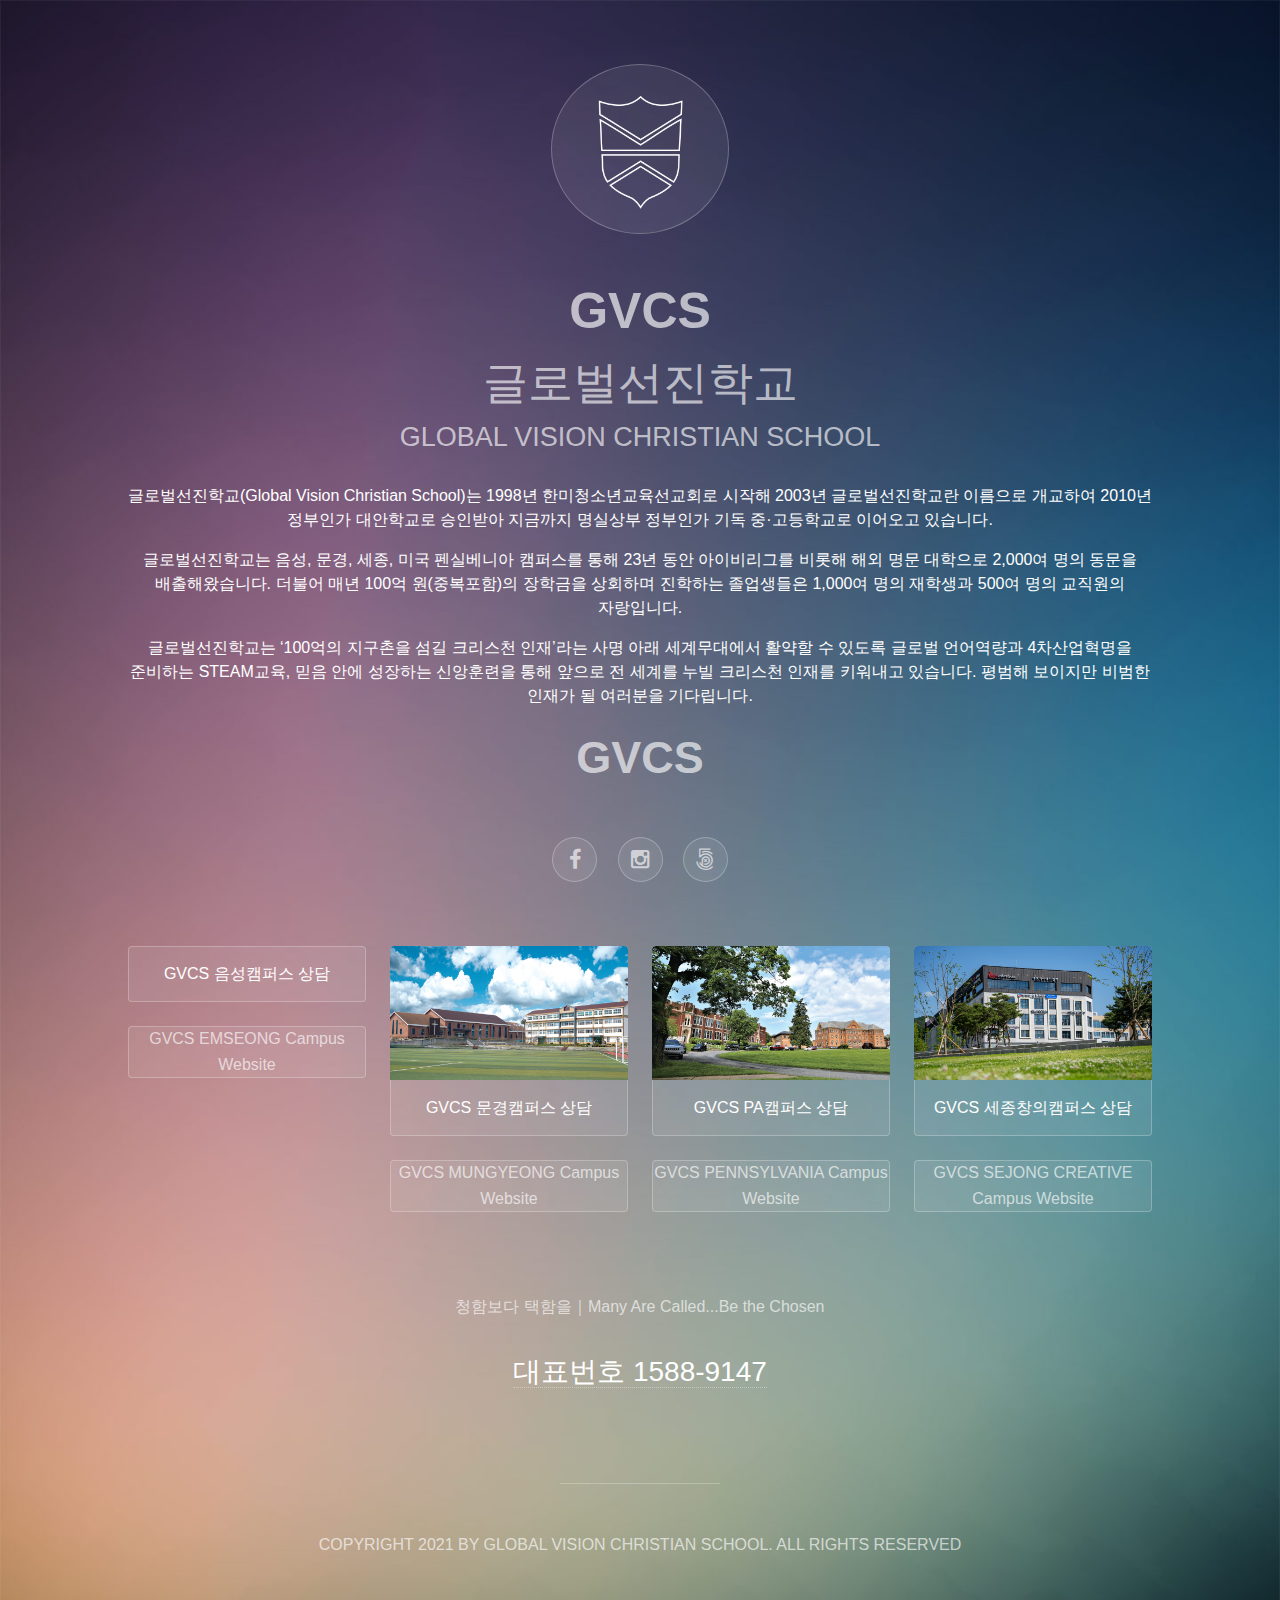
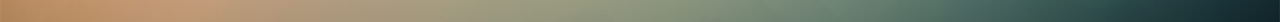
==== index.html @ 5ef723ef "Update index.html" ====
<!DOCTYPE HTML>
<!--
	GVCS_Admission
	templated.co @templatedco
	Released for free under the Creative Commons Attribution 3.0 license (templated.co/license)
-->
<html>
	<head>
		<title>GVCS__Admission</title>
		<meta charset="utf-8" />
		<meta name="viewport" content="width=device-width, initial-scale=1" />
		<link rel="stylesheet" href="assets/css/main.css" />
	</head>
	<body>

		<!-- Wrapper -->
			<div id="wrapper">

				<!-- Header -->
					<header id="header">
						<span class="avatar"><img src="images/gvcslogo.png" alt="" /></span>
						<h1 class="maintitle">GVCS
						</h1>
						<h1 class="maintitle_and">글로벌선진학교
						</h1>
						<h1 class="maintitle_sub">GLOBAL VISION CHRISTIAN SCHOOL
						</h1>
						
						<h3 class="text">
							글로벌선진학교(Global Vision Christian School)는 
							1998년 한미청소년교육선교회로 시작해 2003년 글로벌선진학교란 이름으로 개교하여 2010년 정부인가 대안학교로 승인받아 지금까지 명실상부 정부인가 기독 중·고등학교로 이어오고 있습니다.
						</h3>	
						<h3 class="text">
							글로벌선진학교는 음성, 문경, 세종, 미국 펜실베니아 캠퍼스를 통해 23년 동안 아이비리그를 비롯해 해외 명문 대학으로 2,000여 명의 동문을 배출해왔습니다. 더불어 매년 100억 원(중복포함)의 장학금을 상회하며 진학하는 졸업생들은 1,000여 명의 재학생과 500여 명의 교직원의 자랑입니다.
						</h3>
					    <h3 class="text">
							글로벌선진학교는 ‘100억의 지구촌을 섬길 크리스천 인재’라는 사명 아래 세계무대에서 활약할 수 있도록 글로벌 언어역량과 4차산업혁명을 준비하는 STEAM교육, 믿음 안에 성장하는 신앙훈련을 통해 앞으로 전 세계를 누빌 크리스천 인재를 키워내고 있습니다. 평범해 보이지만 비범한 인재가 될 여러분을 기다립니다.
						</h3>

						<h1 class="subtitle"> GVCS
						</h1>
						<ul class="icons">
							<li><a href="https://www.facebook.com/gvcs.gem.12" class="icon style2 fa-facebook"><span class="label">Facebook</span></a></li>
							<li><a href="https://www.instagram.com/gemgvcs_official/" class="icon style2 fa-instagram"><span class="label">Instagram</span></a></li>
							<li><a href="https://www.gemgem.org/" class="icon style2 fa-500px"><span class="label">500px</span></a></li>
							
						</ul>
					</header>

				<!-- Main -->
					<section id="main">

						<!-- Thumbnails -->
							<section class="thumbnails">
								<div>
									<a href="https://docs.google.com/forms/d/e/1FAIpQLSd_y2WMOcM48FrtUhvkbL36yBeyT8_Jva3D3HvhslegLx4msA/viewform?usp=sf_link">
										<img src="images/thumbs/es.png" alt="" />
										<h3>GVCS 음성캠퍼스 상담</h3>
									</a>
									
									 <a href="https://www.gvcs-es.org/"> GVCS EMSEONG Campus Website</a>
							
					

								</div>
								<div>
									<a href="https://docs.google.com/forms/d/e/1FAIpQLSflA1NCtspJAa1MIb7RKkOgOHYDAX5HqnednHyDZ0MfpniWHg/viewform?usp=sf_link">
										<img src="images/thumbs/mg.png" alt="" />
										<h3>GVCS 문경캠퍼스 상담</h3>
									</a>
							
									<a href="https://www.gvcs-mg.org/"> GVCS MUNGYEONG Campus Website</a>


								</div>
								<div>
									<a href="https://docs.google.com/forms/d/1efO4ogsP-Ee_uPZM9BLAga3Bux92OaoQBcPOXGpLBpM/edit">
										<img src="images/thumbs/pa.png" alt="" />
										<h3>GVCS PA캠퍼스 상담</h3>
									</a>

									<a href="https://www.gvcspa.org/"> GVCS PENNSYLVANIA Campus Website</a>

							
								</div>
								<div>
									<a href="https://forms.gle/1H4oe5zqe2o8c57P7">
										<img src="images/thumbs/sj.jpg" alt="" />
										<h3>GVCS 세종창의캠퍼스 상담</h3>
									</a>

									<a href="http://gvcs-sc.kr/"> GVCS SEJONG CREATIVE Campus Website</a>
							
								</div>
								
								
							</section>

						

					</section>

					<div class="slogan">
						<div class="slogan__text">청함보다 택함을｜Many Are Called...Be the Chosen </div>
					</div>

					<div class="tel">
					<h1><a href="tel:15889147">대표번호 1588-9147</a></h1>
					</div>

				<!-- Footer -->
					<footer id="footer">
						<p>COPYRIGHT 2021 BY GLOBAL VISION CHRISTIAN SCHOOL. ALL RIGHTS RESERVED</p>
					</footer>

			</div>

		<!-- Scripts -->
			<script src="assets/js/jquery.min.js"></script>
			<script src="assets/js/jquery.poptrox.min.js"></script>
			<script src="assets/js/skel.min.js"></script>
			<script src="assets/js/main.js"></script>

	</body>
</html>
---- assets/css/main.css ----
@charset "UTF-8";
@import url(font-awesome.min.css);
@import url('https://fonts.googleapis.com/css2?family=Noto+Sans+KR:wght@100;300;400;500;700;900&display=swap');



/*
	Visualize by TEMPLATED
	templated.co @templatedco
	Released for free under the Creative Commons Attribution 3.0 license (templated.co/license)
*/

/* Reset */

	html, body, div, span, applet, object, iframe, h1, h2, h3, h4, h5, h6, p, blockquote, pre, a, abbr, acronym, address, big, cite, code, del, dfn, em, img, ins, kbd, q, s, samp, small, strike, strong, sub, sup, tt, var, b, u, i, center, dl, dt, dd, ol, ul, li, fieldset, form, label, legend, table, caption, tbody, tfoot, thead, tr, th, td, article, aside, canvas, details, embed, figure, figcaption, footer, header, hgroup, menu, nav, output, ruby, section, summary, time, mark, audio, video {
		margin: 0;
		padding: 0;
		border: 0;
		font-size: 100%;
		font: inherit;
		vertical-align: baseline;
	}

	.text{
		word-break: keep-all;
	}


	article, aside, details, figcaption, figure, footer, header, hgroup, menu, nav, section {
		display: block;
	}

	body {
		line-height: 1;
	}

	ol, ul {
		list-style: none;
	}

	blockquote, q {
		quotes: none;
	}

	blockquote:before, blockquote:after, q:before, q:after {
		content: '';
		content: none;
	}

	table {
		border-collapse: collapse;
		border-spacing: 0;
	}

	body {
		-webkit-text-size-adjust: none;
	}

/* Box Model */

	*, *:before, *:after {
		-moz-box-sizing: border-box;
		-webkit-box-sizing: border-box;
		box-sizing: border-box;
	}

/* Grid */

	.row {
		border-bottom: solid 1px transparent;
		-moz-box-sizing: border-box;
		-webkit-box-sizing: border-box;
		box-sizing: border-box;
	}

	.row > * {
		float: left;
		-moz-box-sizing: border-box;
		-webkit-box-sizing: border-box;
		box-sizing: border-box;
	}

	.row:after, .row:before {
		content: '';
		display: block;
		clear: both;
		height: 0;
	}

	.row.uniform > * > :first-child {
		margin-top: 0;
	}

	.row.uniform > * > :last-child {
		margin-bottom: 0;
	}

	.row.\30 \25 > * {
		padding: 0 0 0 0em;
	}

	.row.\30 \25 {
		margin: 0 0 -1px 0em;
	}

	.row.uniform.\30 \25 > * {
		padding: 0em 0 0 0em;
	}

	.row.uniform.\30 \25 {
		margin: 0em 0 -1px 0em;
	}

	.row > * {
		padding: 0 0 0 2em;
	}

	.row {
		margin: 0 0 -1px -2em;
	}

	.row.uniform > * {
		padding: 2em 0 0 2em;
	}

	.row.uniform {
		margin: -2em 0 -1px -2em;
	}

	.row.\32 00\25 > * {
		padding: 0 0 0 4em;
	}

	.row.\32 00\25 {
		margin: 0 0 -1px -4em;
	}

	.row.uniform.\32 00\25 > * {
		padding: 4em 0 0 4em;
	}

	.row.uniform.\32 00\25 {
		margin: -4em 0 -1px -4em;
	}

	.row.\31 50\25 > * {
		padding: 0 0 0 3em;
	}

	.row.\31 50\25 {
		margin: 0 0 -1px -3em;
	}

	.row.uniform.\31 50\25 > * {
		padding: 3em 0 0 3em;
	}

	.row.uniform.\31 50\25 {
		margin: -3em 0 -1px -3em;
	}

	.row.\35 0\25 > * {
		padding: 0 0 0 1em;
	}

	.row.\35 0\25 {
		margin: 0 0 -1px -1em;
	}

	.row.uniform.\35 0\25 > * {
		padding: 1em 0 0 1em;
	}

	.row.uniform.\35 0\25 {
		margin: -1em 0 -1px -1em;
	}

	.row.\32 5\25 > * {
		padding: 0 0 0 0.5em;
	}

	.row.\32 5\25 {
		margin: 0 0 -1px -0.5em;
	}

	.row.uniform.\32 5\25 > * {
		padding: 0.5em 0 0 0.5em;
	}

	.row.uniform.\32 5\25 {
		margin: -0.5em 0 -1px -0.5em;
	}

	.\31 2u, .\31 2u\24 {
		width: 100%;
		clear: none;
		margin-left: 0;
	}

	.\31 1u, .\31 1u\24 {
		width: 91.6666666667%;
		clear: none;
		margin-left: 0;
	}

	.\31 0u, .\31 0u\24 {
		width: 83.3333333333%;
		clear: none;
		margin-left: 0;
	}

	.\39 u, .\39 u\24 {
		width: 75%;
		clear: none;
		margin-left: 0;
	}

	.\38 u, .\38 u\24 {
		width: 66.6666666667%;
		clear: none;
		margin-left: 0;
	}

	.\37 u, .\37 u\24 {
		width: 58.3333333333%;
		clear: none;
		margin-left: 0;
	}

	.\36 u, .\36 u\24 {
		width: 50%;
		clear: none;
		margin-left: 0;
	}

	.\35 u, .\35 u\24 {
		width: 41.6666666667%;
		clear: none;
		margin-left: 0;
	}

	.\34 u, .\34 u\24 {
		width: 33.3333333333%;
		clear: none;
		margin-left: 0;
	}

	.\33 u, .\33 u\24 {
		width: 25%;
		clear: none;
		margin-left: 0;
	}

	.\32 u, .\32 u\24 {
		width: 16.6666666667%;
		clear: none;
		margin-left: 0;
	}

	.\31 u, .\31 u\24 {
		width: 8.3333333333%;
		clear: none;
		margin-left: 0;
	}

	.\31 2u\24 + *,
	.\31 1u\24 + *,
	.\31 0u\24 + *,
	.\39 u\24 + *,
	.\38 u\24 + *,
	.\37 u\24 + *,
	.\36 u\24 + *,
	.\35 u\24 + *,
	.\34 u\24 + *,
	.\33 u\24 + *,
	.\32 u\24 + *,
	.\31 u\24 + * {
		clear: left;
	}

	.\-11u {
		margin-left: 91.66667%;
	}

	.\-10u {
		margin-left: 83.33333%;
	}

	.\-9u {
		margin-left: 75%;
	}

	.\-8u {
		margin-left: 66.66667%;
	}

	.\-7u {
		margin-left: 58.33333%;
	}

	.\-6u {
		margin-left: 50%;
	}

	.\-5u {
		margin-left: 41.66667%;
	}

	.\-4u {
		margin-left: 33.33333%;
	}

	.\-3u {
		margin-left: 25%;
	}

	.\-2u {
		margin-left: 16.66667%;
	}

	.\-1u {
		margin-left: 8.33333%;
	}

	@media screen and (max-width: 1680px) {

		.row > * {
			padding: 0 0 0 2em;
		}

		.row {
			margin: 0 0 -1px -2em;
		}

		.row.uniform > * {
			padding: 2em 0 0 2em;
		}

		.row.uniform {
			margin: -2em 0 -1px -2em;
		}

		.row.\32 00\25 > * {
			padding: 0 0 0 4em;
		}

		.row.\32 00\25 {
			margin: 0 0 -1px -4em;
		}

		.row.uniform.\32 00\25 > * {
			padding: 4em 0 0 4em;
		}

		.row.uniform.\32 00\25 {
			margin: -4em 0 -1px -4em;
		}

		.row.\31 50\25 > * {
			padding: 0 0 0 3em;
		}

		.row.\31 50\25 {
			margin: 0 0 -1px -3em;
		}

		.row.uniform.\31 50\25 > * {
			padding: 3em 0 0 3em;
		}

		.row.uniform.\31 50\25 {
			margin: -3em 0 -1px -3em;
		}

		.row.\35 0\25 > * {
			padding: 0 0 0 1em;
		}

		.row.\35 0\25 {
			margin: 0 0 -1px -1em;
		}

		.row.uniform.\35 0\25 > * {
			padding: 1em 0 0 1em;
		}

		.row.uniform.\35 0\25 {
			margin: -1em 0 -1px -1em;
		}

		.row.\32 5\25 > * {
			padding: 0 0 0 0.5em;
		}

		.row.\32 5\25 {
			margin: 0 0 -1px -0.5em;
		}

		.row.uniform.\32 5\25 > * {
			padding: 0.5em 0 0 0.5em;
		}

		.row.uniform.\32 5\25 {
			margin: -0.5em 0 -1px -0.5em;
		}

		.\31 2u\28xlarge\29, .\31 2u\24\28xlarge\29 {
			width: 100%;
			clear: none;
			margin-left: 0;
		}

		.\31 1u\28xlarge\29, .\31 1u\24\28xlarge\29 {
			width: 91.6666666667%;
			clear: none;
			margin-left: 0;
		}

		.\31 0u\28xlarge\29, .\31 0u\24\28xlarge\29 {
			width: 83.3333333333%;
			clear: none;
			margin-left: 0;
		}

		.\39 u\28xlarge\29, .\39 u\24\28xlarge\29 {
			width: 75%;
			clear: none;
			margin-left: 0;
		}

		.\38 u\28xlarge\29, .\38 u\24\28xlarge\29 {
			width: 66.6666666667%;
			clear: none;
			margin-left: 0;
		}

		.\37 u\28xlarge\29, .\37 u\24\28xlarge\29 {
			width: 58.3333333333%;
			clear: none;
			margin-left: 0;
		}

		.\36 u\28xlarge\29, .\36 u\24\28xlarge\29 {
			width: 50%;
			clear: none;
			margin-left: 0;
		}

		.\35 u\28xlarge\29, .\35 u\24\28xlarge\29 {
			width: 41.6666666667%;
			clear: none;
			margin-left: 0;
		}

		.\34 u\28xlarge\29, .\34 u\24\28xlarge\29 {
			width: 33.3333333333%;
			clear: none;
			margin-left: 0;
		}

		.\33 u\28xlarge\29, .\33 u\24\28xlarge\29 {
			width: 25%;
			clear: none;
			margin-left: 0;
		}

		.\32 u\28xlarge\29, .\32 u\24\28xlarge\29 {
			width: 16.6666666667%;
			clear: none;
			margin-left: 0;
		}

		.\31 u\28xlarge\29, .\31 u\24\28xlarge\29 {
			width: 8.3333333333%;
			clear: none;
			margin-left: 0;
		}

		.\31 2u\24\28xlarge\29 + *,
		.\31 1u\24\28xlarge\29 + *,
		.\31 0u\24\28xlarge\29 + *,
		.\39 u\24\28xlarge\29 + *,
		.\38 u\24\28xlarge\29 + *,
		.\37 u\24\28xlarge\29 + *,
		.\36 u\24\28xlarge\29 + *,
		.\35 u\24\28xlarge\29 + *,
		.\34 u\24\28xlarge\29 + *,
		.\33 u\24\28xlarge\29 + *,
		.\32 u\24\28xlarge\29 + *,
		.\31 u\24\28xlarge\29 + * {
			clear: left;
		}

		.\-11u\28xlarge\29 {
			margin-left: 91.66667%;
		}

		.\-10u\28xlarge\29 {
			margin-left: 83.33333%;
		}

		.\-9u\28xlarge\29 {
			margin-left: 75%;
		}

		.\-8u\28xlarge\29 {
			margin-left: 66.66667%;
		}

		.\-7u\28xlarge\29 {
			margin-left: 58.33333%;
		}

		.\-6u\28xlarge\29 {
			margin-left: 50%;
		}

		.\-5u\28xlarge\29 {
			margin-left: 41.66667%;
		}

		.\-4u\28xlarge\29 {
			margin-left: 33.33333%;
		}

		.\-3u\28xlarge\29 {
			margin-left: 25%;
		}

		.\-2u\28xlarge\29 {
			margin-left: 16.66667%;
		}

		.\-1u\28xlarge\29 {
			margin-left: 8.33333%;
		}

	}

	@media screen and (max-width: 1280px) {

		.row > * {
			padding: 0 0 0 2em;
		}

		.row {
			margin: 0 0 -1px -2em;
		}

		.row.uniform > * {
			padding: 2em 0 0 2em;
		}

		.row.uniform {
			margin: -2em 0 -1px -2em;
		}

		.row.\32 00\25 > * {
			padding: 0 0 0 4em;
		}

		.row.\32 00\25 {
			margin: 0 0 -1px -4em;
		}

		.row.uniform.\32 00\25 > * {
			padding: 4em 0 0 4em;
		}

		.row.uniform.\32 00\25 {
			margin: -4em 0 -1px -4em;
		}

		.row.\31 50\25 > * {
			padding: 0 0 0 3em;
		}

		.row.\31 50\25 {
			margin: 0 0 -1px -3em;
		}

		.row.uniform.\31 50\25 > * {
			padding: 3em 0 0 3em;
		}

		.row.uniform.\31 50\25 {
			margin: -3em 0 -1px -3em;
		}

		.row.\35 0\25 > * {
			padding: 0 0 0 1em;
		}

		.row.\35 0\25 {
			margin: 0 0 -1px -1em;
		}

		.row.uniform.\35 0\25 > * {
			padding: 1em 0 0 1em;
		}

		.row.uniform.\35 0\25 {
			margin: -1em 0 -1px -1em;
		}

		.row.\32 5\25 > * {
			padding: 0 0 0 0.5em;
		}

		.row.\32 5\25 {
			margin: 0 0 -1px -0.5em;
		}

		.row.uniform.\32 5\25 > * {
			padding: 0.5em 0 0 0.5em;
		}

		.row.uniform.\32 5\25 {
			margin: -0.5em 0 -1px -0.5em;
		}

		.\31 2u\28large\29, .\31 2u\24\28large\29 {
			width: 100%;
			clear: none;
			margin-left: 0;
		}

		.\31 1u\28large\29, .\31 1u\24\28large\29 {
			width: 91.6666666667%;
			clear: none;
			margin-left: 0;
		}

		.\31 0u\28large\29, .\31 0u\24\28large\29 {
			width: 83.3333333333%;
			clear: none;
			margin-left: 0;
		}

		.\39 u\28large\29, .\39 u\24\28large\29 {
			width: 75%;
			clear: none;
			margin-left: 0;
		}

		.\38 u\28large\29, .\38 u\24\28large\29 {
			width: 66.6666666667%;
			clear: none;
			margin-left: 0;
		}

		.\37 u\28large\29, .\37 u\24\28large\29 {
			width: 58.3333333333%;
			clear: none;
			margin-left: 0;
		}

		.\36 u\28large\29, .\36 u\24\28large\29 {
			width: 50%;
			clear: none;
			margin-left: 0;
		}

		.\35 u\28large\29, .\35 u\24\28large\29 {
			width: 41.6666666667%;
			clear: none;
			margin-left: 0;
		}

		.\34 u\28large\29, .\34 u\24\28large\29 {
			width: 33.3333333333%;
			clear: none;
			margin-left: 0;
		}

		.\33 u\28large\29, .\33 u\24\28large\29 {
			width: 25%;
			clear: none;
			margin-left: 0;
		}

		.\32 u\28large\29, .\32 u\24\28large\29 {
			width: 16.6666666667%;
			clear: none;
			margin-left: 0;
		}

		.\31 u\28large\29, .\31 u\24\28large\29 {
			width: 8.3333333333%;
			clear: none;
			margin-left: 0;
		}

		.\31 2u\24\28large\29 + *,
		.\31 1u\24\28large\29 + *,
		.\31 0u\24\28large\29 + *,
		.\39 u\24\28large\29 + *,
		.\38 u\24\28large\29 + *,
		.\37 u\24\28large\29 + *,
		.\36 u\24\28large\29 + *,
		.\35 u\24\28large\29 + *,
		.\34 u\24\28large\29 + *,
		.\33 u\24\28large\29 + *,
		.\32 u\24\28large\29 + *,
		.\31 u\24\28large\29 + * {
			clear: left;
		}

		.\-11u\28large\29 {
			margin-left: 91.66667%;
		}

		.\-10u\28large\29 {
			margin-left: 83.33333%;
		}

		.\-9u\28large\29 {
			margin-left: 75%;
		}

		.\-8u\28large\29 {
			margin-left: 66.66667%;
		}

		.\-7u\28large\29 {
			margin-left: 58.33333%;
		}

		.\-6u\28large\29 {
			margin-left: 50%;
		}

		.\-5u\28large\29 {
			margin-left: 41.66667%;
		}

		.\-4u\28large\29 {
			margin-left: 33.33333%;
		}

		.\-3u\28large\29 {
			margin-left: 25%;
		}

		.\-2u\28large\29 {
			margin-left: 16.66667%;
		}

		.\-1u\28large\29 {
			margin-left: 8.33333%;
		}

	}

	@media screen and (max-width: 980px) {

		.row > * {
			padding: 0 0 0 2em;
		}

		.row {
			margin: 0 0 -1px -2em;
		}

		.row.uniform > * {
			padding: 2em 0 0 2em;
		}

		.row.uniform {
			margin: -2em 0 -1px -2em;
		}

		.row.\32 00\25 > * {
			padding: 0 0 0 4em;
		}

		.row.\32 00\25 {
			margin: 0 0 -1px -4em;
		}

		.row.uniform.\32 00\25 > * {
			padding: 4em 0 0 4em;
		}

		.row.uniform.\32 00\25 {
			margin: -4em 0 -1px -4em;
		}

		.row.\31 50\25 > * {
			padding: 0 0 0 3em;
		}

		.row.\31 50\25 {
			margin: 0 0 -1px -3em;
		}

		.row.uniform.\31 50\25 > * {
			padding: 3em 0 0 3em;
		}

		.row.uniform.\31 50\25 {
			margin: -3em 0 -1px -3em;
		}

		.row.\35 0\25 > * {
			padding: 0 0 0 1em;
		}

		.row.\35 0\25 {
			margin: 0 0 -1px -1em;
		}

		.row.uniform.\35 0\25 > * {
			padding: 1em 0 0 1em;
		}

		.row.uniform.\35 0\25 {
			margin: -1em 0 -1px -1em;
		}

		.row.\32 5\25 > * {
			padding: 0 0 0 0.5em;
		}

		.row.\32 5\25 {
			margin: 0 0 -1px -0.5em;
		}

		.row.uniform.\32 5\25 > * {
			padding: 0.5em 0 0 0.5em;
		}

		.row.uniform.\32 5\25 {
			margin: -0.5em 0 -1px -0.5em;
		}

		.\31 2u\28medium\29, .\31 2u\24\28medium\29 {
			width: 100%;
			clear: none;
			margin-left: 0;
		}

		.\31 1u\28medium\29, .\31 1u\24\28medium\29 {
			width: 91.6666666667%;
			clear: none;
			margin-left: 0;
		}

		.\31 0u\28medium\29, .\31 0u\24\28medium\29 {
			width: 83.3333333333%;
			clear: none;
			margin-left: 0;
		}

		.\39 u\28medium\29, .\39 u\24\28medium\29 {
			width: 75%;
			clear: none;
			margin-left: 0;
		}

		.\38 u\28medium\29, .\38 u\24\28medium\29 {
			width: 66.6666666667%;
			clear: none;
			margin-left: 0;
		}

		.\37 u\28medium\29, .\37 u\24\28medium\29 {
			width: 58.3333333333%;
			clear: none;
			margin-left: 0;
		}

		.\36 u\28medium\29, .\36 u\24\28medium\29 {
			width: 50%;
			clear: none;
			margin-left: 0;
		}

		.\35 u\28medium\29, .\35 u\24\28medium\29 {
			width: 41.6666666667%;
			clear: none;
			margin-left: 0;
		}

		.\34 u\28medium\29, .\34 u\24\28medium\29 {
			width: 33.3333333333%;
			clear: none;
			margin-left: 0;
		}

		.\33 u\28medium\29, .\33 u\24\28medium\29 {
			width: 25%;
			clear: none;
			margin-left: 0;
		}

		.\32 u\28medium\29, .\32 u\24\28medium\29 {
			width: 16.6666666667%;
			clear: none;
			margin-left: 0;
		}

		.\31 u\28medium\29, .\31 u\24\28medium\29 {
			width: 8.3333333333%;
			clear: none;
			margin-left: 0;
		}

		.\31 2u\24\28medium\29 + *,
		.\31 1u\24\28medium\29 + *,
		.\31 0u\24\28medium\29 + *,
		.\39 u\24\28medium\29 + *,
		.\38 u\24\28medium\29 + *,
		.\37 u\24\28medium\29 + *,
		.\36 u\24\28medium\29 + *,
		.\35 u\24\28medium\29 + *,
		.\34 u\24\28medium\29 + *,
		.\33 u\24\28medium\29 + *,
		.\32 u\24\28medium\29 + *,
		.\31 u\24\28medium\29 + * {
			clear: left;
		}

		.\-11u\28medium\29 {
			margin-left: 91.66667%;
		}

		.\-10u\28medium\29 {
			margin-left: 83.33333%;
		}

		.\-9u\28medium\29 {
			margin-left: 75%;
		}

		.\-8u\28medium\29 {
			margin-left: 66.66667%;
		}

		.\-7u\28medium\29 {
			margin-left: 58.33333%;
		}

		.\-6u\28medium\29 {
			margin-left: 50%;
		}

		.\-5u\28medium\29 {
			margin-left: 41.66667%;
		}

		.\-4u\28medium\29 {
			margin-left: 33.33333%;
		}

		.\-3u\28medium\29 {
			margin-left: 25%;
		}

		.\-2u\28medium\29 {
			margin-left: 16.66667%;
		}

		.\-1u\28medium\29 {
			margin-left: 8.33333%;
		}

	}

	@media screen and (max-width: 736px) {

		.row > * {
			padding: 0 0 0 2em;
		}

		.row {
			margin: 0 0 -1px -2em;
		}

		.row.uniform > * {
			padding: 2em 0 0 2em;
		}

		.row.uniform {
			margin: -2em 0 -1px -2em;
		}

		.row.\32 00\25 > * {
			padding: 0 0 0 4em;
		}

		.row.\32 00\25 {
			margin: 0 0 -1px -4em;
		}

		.row.uniform.\32 00\25 > * {
			padding: 4em 0 0 4em;
		}

		.row.uniform.\32 00\25 {
			margin: -4em 0 -1px -4em;
		}

		.row.\31 50\25 > * {
			padding: 0 0 0 3em;
		}

		.row.\31 50\25 {
			margin: 0 0 -1px -3em;
		}

		.row.uniform.\31 50\25 > * {
			padding: 3em 0 0 3em;
		}

		.row.uniform.\31 50\25 {
			margin: -3em 0 -1px -3em;
		}

		.row.\35 0\25 > * {
			padding: 0 0 0 1em;
		}

		.row.\35 0\25 {
			margin: 0 0 -1px -1em;
		}

		.row.uniform.\35 0\25 > * {
			padding: 1em 0 0 1em;
		}

		.row.uniform.\35 0\25 {
			margin: -1em 0 -1px -1em;
		}

		.row.\32 5\25 > * {
			padding: 0 0 0 0.5em;
		}

		.row.\32 5\25 {
			margin: 0 0 -1px -0.5em;
		}

		.row.uniform.\32 5\25 > * {
			padding: 0.5em 0 0 0.5em;
		}

		.row.uniform.\32 5\25 {
			margin: -0.5em 0 -1px -0.5em;
		}

		.\31 2u\28small\29, .\31 2u\24\28small\29 {
			width: 100%;
			clear: none;
			margin-left: 0;
		}

		.\31 1u\28small\29, .\31 1u\24\28small\29 {
			width: 91.6666666667%;
			clear: none;
			margin-left: 0;
		}

		.\31 0u\28small\29, .\31 0u\24\28small\29 {
			width: 83.3333333333%;
			clear: none;
			margin-left: 0;
		}

		.\39 u\28small\29, .\39 u\24\28small\29 {
			width: 75%;
			clear: none;
			margin-left: 0;
		}

		.\38 u\28small\29, .\38 u\24\28small\29 {
			width: 66.6666666667%;
			clear: none;
			margin-left: 0;
		}

		.\37 u\28small\29, .\37 u\24\28small\29 {
			width: 58.3333333333%;
			clear: none;
			margin-left: 0;
		}

		.\36 u\28small\29, .\36 u\24\28small\29 {
			width: 50%;
			clear: none;
			margin-left: 0;
		}

		.\35 u\28small\29, .\35 u\24\28small\29 {
			width: 41.6666666667%;
			clear: none;
			margin-left: 0;
		}

		.\34 u\28small\29, .\34 u\24\28small\29 {
			width: 33.3333333333%;
			clear: none;
			margin-left: 0;
		}

		.\33 u\28small\29, .\33 u\24\28small\29 {
			width: 25%;
			clear: none;
			margin-left: 0;
		}

		.\32 u\28small\29, .\32 u\24\28small\29 {
			width: 16.6666666667%;
			clear: none;
			margin-left: 0;
		}

		.\31 u\28small\29, .\31 u\24\28small\29 {
			width: 8.3333333333%;
			clear: none;
			margin-left: 0;
		}

		.\31 2u\24\28small\29 + *,
		.\31 1u\24\28small\29 + *,
		.\31 0u\24\28small\29 + *,
		.\39 u\24\28small\29 + *,
		.\38 u\24\28small\29 + *,
		.\37 u\24\28small\29 + *,
		.\36 u\24\28small\29 + *,
		.\35 u\24\28small\29 + *,
		.\34 u\24\28small\29 + *,
		.\33 u\24\28small\29 + *,
		.\32 u\24\28small\29 + *,
		.\31 u\24\28small\29 + * {
			clear: left;
		}

		.\-11u\28small\29 {
			margin-left: 91.66667%;
		}

		.\-10u\28small\29 {
			margin-left: 83.33333%;
		}

		.\-9u\28small\29 {
			margin-left: 75%;
		}

		.\-8u\28small\29 {
			margin-left: 66.66667%;
		}

		.\-7u\28small\29 {
			margin-left: 58.33333%;
		}

		.\-6u\28small\29 {
			margin-left: 50%;
		}

		.\-5u\28small\29 {
			margin-left: 41.66667%;
		}

		.\-4u\28small\29 {
			margin-left: 33.33333%;
		}

		.\-3u\28small\29 {
			margin-left: 25%;
		}

		.\-2u\28small\29 {
			margin-left: 16.66667%;
		}

		.\-1u\28small\29 {
			margin-left: 8.33333%;
		}

	}

	@media screen and (max-width: 480px) {

		.row > * {
			padding: 0 0 0 2em;
		}

		.row {
			margin: 0 0 -1px -2em;
		}

		.row.uniform > * {
			padding: 2em 0 0 2em;
		}

		.row.uniform {
			margin: -2em 0 -1px -2em;
		}

		.row.\32 00\25 > * {
			padding: 0 0 0 4em;
		}

		.row.\32 00\25 {
			margin: 0 0 -1px -4em;
		}

		.row.uniform.\32 00\25 > * {
			padding: 4em 0 0 4em;
		}

		.row.uniform.\32 00\25 {
			margin: -4em 0 -1px -4em;
		}

		.row.\31 50\25 > * {
			padding: 0 0 0 3em;
		}

		.row.\31 50\25 {
			margin: 0 0 -1px -3em;
		}

		.row.uniform.\31 50\25 > * {
			padding: 3em 0 0 3em;
		}

		.row.uniform.\31 50\25 {
			margin: -3em 0 -1px -3em;
		}

		.row.\35 0\25 > * {
			padding: 0 0 0 1em;
		}

		.row.\35 0\25 {
			margin: 0 0 -1px -1em;
		}

		.row.uniform.\35 0\25 > * {
			padding: 1em 0 0 1em;
		}

		.row.uniform.\35 0\25 {
			margin: -1em 0 -1px -1em;
		}

		.row.\32 5\25 > * {
			padding: 0 0 0 0.5em;
		}

		.row.\32 5\25 {
			margin: 0 0 -1px -0.5em;
		}

		.row.uniform.\32 5\25 > * {
			padding: 0.5em 0 0 0.5em;
		}

		.row.uniform.\32 5\25 {
			margin: -0.5em 0 -1px -0.5em;
		}

		.\31 2u\28xsmall\29, .\31 2u\24\28xsmall\29 {
			width: 100%;
			clear: none;
			margin-left: 0;
		}

		.\31 1u\28xsmall\29, .\31 1u\24\28xsmall\29 {
			width: 91.6666666667%;
			clear: none;
			margin-left: 0;
		}

		.\31 0u\28xsmall\29, .\31 0u\24\28xsmall\29 {
			width: 83.3333333333%;
			clear: none;
			margin-left: 0;
		}

		.\39 u\28xsmall\29, .\39 u\24\28xsmall\29 {
			width: 75%;
			clear: none;
			margin-left: 0;
		}

		.\38 u\28xsmall\29, .\38 u\24\28xsmall\29 {
			width: 66.6666666667%;
			clear: none;
			margin-left: 0;
		}

		.\37 u\28xsmall\29, .\37 u\24\28xsmall\29 {
			width: 58.3333333333%;
			clear: none;
			margin-left: 0;
		}

		.\36 u\28xsmall\29, .\36 u\24\28xsmall\29 {
			width: 50%;
			clear: none;
			margin-left: 0;
		}

		.\35 u\28xsmall\29, .\35 u\24\28xsmall\29 {
			width: 41.6666666667%;
			clear: none;
			margin-left: 0;
		}

		.\34 u\28xsmall\29, .\34 u\24\28xsmall\29 {
			width: 33.3333333333%;
			clear: none;
			margin-left: 0;
		}

		.\33 u\28xsmall\29, .\33 u\24\28xsmall\29 {
			width: 25%;
			clear: none;
			margin-left: 0;
		}

		.\32 u\28xsmall\29, .\32 u\24\28xsmall\29 {
			width: 16.6666666667%;
			clear: none;
			margin-left: 0;
		}

		.\31 u\28xsmall\29, .\31 u\24\28xsmall\29 {
			width: 8.3333333333%;
			clear: none;
			margin-left: 0;
		}

		.\31 2u\24\28xsmall\29 + *,
		.\31 1u\24\28xsmall\29 + *,
		.\31 0u\24\28xsmall\29 + *,
		.\39 u\24\28xsmall\29 + *,
		.\38 u\24\28xsmall\29 + *,
		.\37 u\24\28xsmall\29 + *,
		.\36 u\24\28xsmall\29 + *,
		.\35 u\24\28xsmall\29 + *,
		.\34 u\24\28xsmall\29 + *,
		.\33 u\24\28xsmall\29 + *,
		.\32 u\24\28xsmall\29 + *,
		.\31 u\24\28xsmall\29 + * {
			clear: left;
		}

		.\-11u\28xsmall\29 {
			margin-left: 91.66667%;
		}

		.\-10u\28xsmall\29 {
			margin-left: 83.33333%;
		}

		.\-9u\28xsmall\29 {
			margin-left: 75%;
		}

		.\-8u\28xsmall\29 {
			margin-left: 66.66667%;
		}

		.\-7u\28xsmall\29 {
			margin-left: 58.33333%;
		}

		.\-6u\28xsmall\29 {
			margin-left: 50%;
		}

		.\-5u\28xsmall\29 {
			margin-left: 41.66667%;
		}

		.\-4u\28xsmall\29 {
			margin-left: 33.33333%;
		}

		.\-3u\28xsmall\29 {
			margin-left: 25%;
		}

		.\-2u\28xsmall\29 {
			margin-left: 16.66667%;
		}

		.\-1u\28xsmall\29 {
			margin-left: 8.33333%;
		}

	}

/* Basic */

	@-ms-viewport {
		width: device-width;
	}

	body {
		-ms-overflow-style: scrollbar;
	}

	@media screen and (max-width: 480px) {

		html, body {
			min-width: 320px;
		}

	}

	body {
		background-color: #000;
		background-image: url("../../images/bg.jpg");
		background-size: cover;
		background-position: top center;
	}

		body.is-loading *, body.is-loading *:before, body.is-loading *:after {
			-moz-animation: none !important;
			-webkit-animation: none !important;
			-ms-animation: none !important;
			animation: none !important;
			-moz-transition: none !important;
			-webkit-transition: none !important;
			-ms-transition: none !important;
			transition: none !important;
		}

/* Type */

	body, input, select, textarea {
		color: rgba(255, 255, 255, 0.65);
		font-family: "Source Sans Pro", Helvetica, sans-serif;
		font-size: 13pt;
		font-weight: 200;
		line-height: 1.65;
	}

		@media screen and (max-width: 1280px) {

			body, input, select, textarea {
				font-size: 12pt;
			}

		}

	a {
		color: inherit;
		text-decoration: none;
		border-bottom: dotted 1px rgba(255, 255, 255, 0.35);
		-moz-transition: border-bottom-color 0.2s ease-in-out, color 0.2s ease-in-out;
		-webkit-transition: border-bottom-color 0.2s ease-in-out, color 0.2s ease-in-out;
		-ms-transition: border-bottom-color 0.2s ease-in-out, color 0.2s ease-in-out;
		transition: border-bottom-color 0.2s ease-in-out, color 0.2s ease-in-out;
	}

		a:hover {
			color: #ffffff;
			border-bottom-color: transparent;
		}

	strong, b {
		color: #ffffff;
		font-weight: 200;
	}

	em, i {
		font-style: italic;
	}

	p {
		margin: 0 0 2em 0;
	}

	h1, h2, h3, h4, h5, h6 {
		color: #ffffff;
		font-weight: 200;
		line-height: 1.5;
		margin: 0 0 1em 0;
	}

		h1 a, h2 a, h3 a, h4 a, h5 a, h6 a {
			color: inherit;
			text-decoration: none;
		}

		@media screen and (max-width: 980px) {

			h1 br, h2 br, h3 br, h4 br, h5 br, h6 br {
				display: none;
			}

		}

	h1 {
		font-size: 1.75em;
	}

		@media screen and (max-width: 980px) {

			h1 {
				font-size: 1.5em;
			}

		}

		@media screen and (max-width: 736px) {

			h1 {
				font-size: 1.25em;
			}

		}

	h2 {
		font-size: 1.35em;
	}

		@media screen and (max-width: 736px) {

			h2 {
				font-size: 1em;
			}

		}

	h3 {
		font-size: 1em;
	}

	h4 {
		font-size: 1em;
	}

	h5 {
		font-size: 0.9em;
	}

	h6 {
		font-size: 0.7em;
	}

	sub {
		font-size: 0.8em;
		position: relative;
		top: 0.5em;
	}

	sup {
		font-size: 0.8em;
		position: relative;
		top: -0.5em;
	}

	blockquote {
		border-left: solid 4px rgba(255, 255, 255, 0.25);
		font-style: italic;
		margin: 0 0 2em 0;
		padding: 0.5em 0 0.5em 2em;
	}

	code {
		background: rgba(255, 255, 255, 0.075);
		border-radius: 4px;
		border: solid 1px rgba(255, 255, 255, 0.25);
		font-family: "Courier New", monospace;
		font-size: 0.9em;
		margin: 0 0.25em;
		padding: 0.25em 0.65em;
	}

	pre {
		-webkit-overflow-scrolling: touch;
		font-family: "Courier New", monospace;
		font-size: 0.9em;
		margin: 0 0 2em 0;
	}

		pre code {
			display: block;
			line-height: 1.75;
			padding: 1em 1.5em;
			overflow-x: auto;
		}

	hr {
		border: 0;
		border-bottom: solid 1px rgba(255, 255, 255, 0.25);
		margin: 2em 0;
	}

		hr.major {
			margin: 3em 0;
		}

	.align-left {
		text-align: left;
	}

	.align-center {
		text-align: center;
	}

	.align-right {
		text-align: right;
	}

/* Section/Article */

	section.special, article.special {
		text-align: center;
	}

	header p {
		color: rgba(255, 255, 255, 0.35);
		position: relative;
		margin: 0 0 1.5em 0;
	}

	header h2 + p {
		font-size: 1.25em;
		margin-top: -1em;
	}

	header h3 + p {
		font-size: 1.1em;
		margin-top: -0.8em;
	}

	header h4 + p,
	header h5 + p,
	header h6 + p {
		font-size: 0.9em;
		margin-top: -0.6em;
	}

/* Form */

	form {
		margin: 0 0 2em 0;
	}

	label {
		color: #ffffff;
		display: block;
		font-size: 0.9em;
		font-weight: 200;
		margin: 0 0 1em 0;
	}

	input[type="text"],
	input[type="password"],
	input[type="email"],
	input[type="tel"],
	select,
	textarea {
		-moz-appearance: none;
		-webkit-appearance: none;
		-ms-appearance: none;
		appearance: none;
		background: rgba(255, 255, 255, 0.075);
		border-radius: 4px;
		border: none;
		border: solid 1px rgba(255, 255, 255, 0.25);
		color: inherit;
		display: block;
		outline: 0;
		padding: 0 1em;
		text-decoration: none;
		width: 100%;
	}

		input[type="text"]:invalid,
		input[type="password"]:invalid,
		input[type="email"]:invalid,
		input[type="tel"]:invalid,
		select:invalid,
		textarea:invalid {
			box-shadow: none;
		}

		input[type="text"]:focus,
		input[type="password"]:focus,
		input[type="email"]:focus,
		input[type="tel"]:focus,
		select:focus,
		textarea:focus {
			border-color: #FF6382;
			box-shadow: 0 0 0 1px #FF6382;
		}

	.select-wrapper {
		text-decoration: none;
		display: block;
		position: relative;
	}

		.select-wrapper:before {
			content: "";
			-moz-osx-font-smoothing: grayscale;
			-webkit-font-smoothing: antialiased;
			font-family: FontAwesome;
			font-style: normal;
			font-weight: normal;
			text-transform: none !important;
		}

		.select-wrapper:before {
			color: rgba(255, 255, 255, 0.25);
			display: block;
			height: 2.75em;
			line-height: 2.75em;
			pointer-events: none;
			position: absolute;
			right: 0;
			text-align: center;
			top: 0;
			width: 2.75em;
		}

		.select-wrapper select::-ms-expand {
			display: none;
		}

	input[type="text"],
	input[type="password"],
	input[type="email"],
	select {
		height: 2.75em;
	}

	textarea {
		padding: 0.75em 1em;
	}

	input[type="checkbox"],
	input[type="radio"] {
		-moz-appearance: none;
		-webkit-appearance: none;
		-ms-appearance: none;
		appearance: none;
		display: block;
		float: left;
		margin-right: -2em;
		opacity: 0;
		width: 1em;
		z-index: -1;
	}

		input[type="checkbox"] + label,
		input[type="radio"] + label {
			text-decoration: none;
			color: rgba(255, 255, 255, 0.65);
			cursor: pointer;
			display: inline-block;
			font-size: 1em;
			font-weight: 200;
			padding-left: 2.4em;
			padding-right: 0.75em;
			position: relative;
		}

			input[type="checkbox"] + label:before,
			input[type="radio"] + label:before {
				-moz-osx-font-smoothing: grayscale;
				-webkit-font-smoothing: antialiased;
				font-family: FontAwesome;
				font-style: normal;
				font-weight: normal;
				text-transform: none !important;
			}

			input[type="checkbox"] + label:before,
			input[type="radio"] + label:before {
				background: rgba(255, 255, 255, 0.075);
				border-radius: 4px;
				border: solid 1px rgba(255, 255, 255, 0.25);
				content: '';
				display: inline-block;
				height: 1.65em;
				left: 0;
				line-height: 1.58125em;
				position: absolute;
				text-align: center;
				top: 0;
				width: 1.65em;
			}

		input[type="checkbox"]:checked + label:before,
		input[type="radio"]:checked + label:before {
			background: #FF6382;
			border-color: #FF6382;
			color: #ffffff;
			content: '\f00c';
		}

		input[type="checkbox"]:focus + label:before,
		input[type="radio"]:focus + label:before {
			border-color: #FF6382;
			box-shadow: 0 0 0 1px #FF6382;
		}

	input[type="checkbox"] + label:before {
		border-radius: 4px;
	}

	input[type="radio"] + label:before {
		border-radius: 100%;
	}

	::-webkit-input-placeholder {
		color: rgba(255, 255, 255, 0.35) !important;
		opacity: 1.0;
	}

	:-moz-placeholder {
		color: rgba(255, 255, 255, 0.35) !important;
		opacity: 1.0;
	}

	::-moz-placeholder {
		color: rgba(255, 255, 255, 0.35) !important;
		opacity: 1.0;
	}

	:-ms-input-placeholder {
		color: rgba(255, 255, 255, 0.35) !important;
		opacity: 1.0;
	}

	.formerize-placeholder {
		color: rgba(255, 255, 255, 0.35) !important;
		opacity: 1.0;
	}

/* Box */

	.box {
		border-radius: 4px;
		border: solid 1px rgba(255, 255, 255, 0.25);
		margin-bottom: 2em;
		padding: 1.5em;
	}

		.box > :last-child,
		.box > :last-child > :last-child,
		.box > :last-child > :last-child > :last-child {
			margin-bottom: 0;
		}

		.box.alt {
			border: 0;
			border-radius: 0;
			padding: 0;
		}

/* Icon */

	.icon {
		text-decoration: none;
		border-bottom: none;
		position: relative;
	}

		.icon:before {
			-moz-osx-font-smoothing: grayscale;
			-webkit-font-smoothing: antialiased;
			font-family: FontAwesome;
			font-style: normal;
			font-weight: normal;
			text-transform: none !important;
		}

		.icon > .label {
			display: none;
		}

		.icon.style2 {
			-moz-transition: all 0.2s ease;
			-webkit-transition: all 0.2s ease;
			-ms-transition: all 0.2s ease;
			transition: all 0.2s ease;
			border-radius: 100%;
			display: inline-block;
			padding: 0.5em;
			border: solid 1px rgba(255, 255, 255, 0.25);
			background-color: rgba(255, 255, 255, 0.075);
		}

			.icon.style2:before {
				display: block;
				width: 1.25em;
				height: 1.25em;
				line-height: 1.25em;
				font-size: 1.35em;
			}

			.icon.style2:hover {
				background-color: rgba(255, 255, 255, 0.25);
			}

			@media screen and (max-width: 736px) {

				.icon.style2:before {
					font-size: 1em;
				}

			}

/* Image */

	.image {
		border-radius: 4px;
		border: 0;
		display: inline-block;
		position: relative;
	}

		.image img {
			border-radius: 4px;
			display: block;
		}

		.image.left, .image.right {
			max-width: 40%;
		}

			.image.left img, .image.right img {
				width: 100%;
			}

		.image.left {
			float: left;
			padding: 0 1.5em 1em 0;
			top: 0.25em;
		}

		.image.right {
			float: right;
			padding: 0 0 1em 1.5em;
			top: 0.25em;
		}

		.image.fit {
			display: block;
			margin: 0 0 2em 0;
			width: 100%;
		}

			.image.fit img {
				width: 100%;
			}

		.image.main {
			display: block;
			margin: 0 0 3em 0;
			width: 100%;
		}

			.image.main img {
				width: 100%;
			}

/* List */

	ol {
		list-style: decimal;
		margin: 0 0 2em 0;
		padding-left: 1.25em;
	}

		ol li {
			padding-left: 0.25em;
		}

	ul {
		list-style: disc;
		margin: 0 0 2em 0;
		padding-left: 1em;
	}

		ul li {
			padding-left: 0.5em;
		}

		ul.alt {
			list-style: none;
			padding-left: 0;
		}

			ul.alt li {
				border-top: solid 1px rgba(255, 255, 255, 0.25);
				padding: 0.5em 0;
			}

				ul.alt li:first-child {
					border-top: 0;
					padding-top: 0;
				}

		ul.icons {
			cursor: default;
			list-style: none;
			padding-left: 0;
		}

			ul.icons li {
				display: inline-block;
				padding: 0 1em 0 0;
			}

				ul.icons li:last-child {
					padding-right: 0;
				}

		ul.actions {
			cursor: default;
			list-style: none;
			padding-left: 0;
		}

			ul.actions li {
				display: inline-block;
				padding: 0 1em 0 0;
				vertical-align: middle;
			}

				ul.actions li:last-child {
					padding-right: 0;
				}

			ul.actions.small li {
				padding: 0 0.5em 0 0;
			}

			ul.actions.vertical li {
				display: block;
				padding: 1em 0 0 0;
			}

				ul.actions.vertical li:first-child {
					padding-top: 0;
				}

				ul.actions.vertical li > * {
					margin-bottom: 0;
				}

			ul.actions.vertical.small li {
				padding: 0.5em 0 0 0;
			}

				ul.actions.vertical.small li:first-child {
					padding-top: 0;
				}

			ul.actions.fit {
				display: table;
				margin-left: -1em;
				padding: 0;
				table-layout: fixed;
				width: calc(100% + 1em);
			}

				ul.actions.fit li {
					display: table-cell;
					padding: 0 0 0 1em;
				}

					ul.actions.fit li > * {
						margin-bottom: 0;
					}

				ul.actions.fit.small {
					margin-left: -0.5em;
					width: calc(100% + 0.5em);
				}

					ul.actions.fit.small li {
						padding: 0 0 0 0.5em;
					}

			@media screen and (max-width: 480px) {

				ul.actions {
					margin: 0 0 2em 0;
				}

					ul.actions li {
						padding: 1em 0 0 0;
						display: block;
						text-align: center;
						width: 100%;
					}

						ul.actions li:first-child {
							padding-top: 0;
						}

						ul.actions li > * {
							width: 100%;
							margin: 0 !important;
						}

							ul.actions li > *.icon:before {
								margin-left: -2em;
							}

					ul.actions.small li {
						padding: 0.5em 0 0 0;
					}

						ul.actions.small li:first-child {
							padding-top: 0;
						}

			}

	dl {
		margin: 0 0 2em 0;
	}

		dl dt {
			display: block;
			font-weight: 200;
			margin: 0 0 1em 0;
		}

		dl dd {
			margin-left: 2em;
		}

/* Table */

	.table-wrapper {
		-webkit-overflow-scrolling: touch;
		overflow-x: auto;
	}

	table {
		margin: 0 0 2em 0;
		width: 100%;
	}

		table tbody tr {
			border: solid 1px rgba(255, 255, 255, 0.25);
			border-left: 0;
			border-right: 0;
		}

			table tbody tr:nth-child(2n + 1) {
				background-color: rgba(255, 255, 255, 0.075);
			}

		table td {
			padding: 0.75em 0.75em;
		}

		table th {
			color: #ffffff;
			font-size: 0.9em;
			font-weight: 200;
			padding: 0 0.75em 0.75em 0.75em;
			text-align: left;
		}

		table thead {
			border-bottom: solid 2px rgba(255, 255, 255, 0.25);
		}

		table tfoot {
			border-top: solid 2px rgba(255, 255, 255, 0.25);
		}

		table.alt {
			border-collapse: separate;
		}

			table.alt tbody tr td {
				border: solid 1px rgba(255, 255, 255, 0.25);
				border-left-width: 0;
				border-top-width: 0;
			}

				table.alt tbody tr td:first-child {
					border-left-width: 1px;
				}

			table.alt tbody tr:first-child td {
				border-top-width: 1px;
			}

			table.alt thead {
				border-bottom: 0;
			}

			table.alt tfoot {
				border-top: 0;
			}

/* Button */

	input[type="submit"],
	input[type="reset"],
	input[type="button"],
	button,
	.button {
		-moz-appearance: none;
		-webkit-appearance: none;
		-ms-appearance: none;
		appearance: none;
		-moz-transition: background-color 0.2s ease-in-out, color 0.2s ease-in-out;
		-webkit-transition: background-color 0.2s ease-in-out, color 0.2s ease-in-out;
		-ms-transition: background-color 0.2s ease-in-out, color 0.2s ease-in-out;
		transition: background-color 0.2s ease-in-out, color 0.2s ease-in-out;
		background-color: #FF6382;
		border-radius: 4px;
		border: 0;
		color: !important;
		cursor: pointer;
		display: inline-block;
		font-weight: 200;
		height: 2.85em;
		line-height: 2.95em;
		padding: 0 1.5em;
		text-align: center;
		text-decoration: none;
		white-space: nowrap;
	}

		input[type="submit"]:hover,
		input[type="reset"]:hover,
		input[type="button"]:hover,
		button:hover,
		.button:hover {
			background-color: #ff7c96;
		}

		input[type="submit"]:active,
		input[type="reset"]:active,
		input[type="button"]:active,
		button:active,
		.button:active {
			background-color: #ff496e;
		}

		input[type="submit"].icon,
		input[type="reset"].icon,
		input[type="button"].icon,
		button.icon,
		.button.icon {
			padding-left: 1.35em;
		}

			input[type="submit"].icon:before,
			input[type="reset"].icon:before,
			input[type="button"].icon:before,
			button.icon:before,
			.button.icon:before {
				margin-right: 0.5em;
			}

		input[type="submit"].fit,
		input[type="reset"].fit,
		input[type="button"].fit,
		button.fit,
		.button.fit {
			display: block;
			margin: 0 0 1em 0;
			width: 100%;
		}

		input[type="submit"].small,
		input[type="reset"].small,
		input[type="button"].small,
		button.small,
		.button.small {
			font-size: 0.8em;
		}

		input[type="submit"].big,
		input[type="reset"].big,
		input[type="button"].big,
		button.big,
		.button.big {
			font-size: 1.35em;
		}

		input[type="submit"].alt,
		input[type="reset"].alt,
		input[type="button"].alt,
		button.alt,
		.button.alt {
			background-color: transparent;
			box-shadow: inset 0 0 0 2px rgba(255, 255, 255, 0.25);
			color: #ffffff !important;
		}

			input[type="submit"].alt:hover,
			input[type="reset"].alt:hover,
			input[type="button"].alt:hover,
			button.alt:hover,
			.button.alt:hover {
				background-color: rgba(255, 255, 255, 0.075);
			}

			input[type="submit"].alt:active,
			input[type="reset"].alt:active,
			input[type="button"].alt:active,
			button.alt:active,
			.button.alt:active {
				background-color: rgba(255, 0, 0, 0.2);
			}

			input[type="submit"].alt.icon:before,
			input[type="reset"].alt.icon:before,
			input[type="button"].alt.icon:before,
			button.alt.icon:before,
			.button.alt.icon:before {
				color: rgba(255, 255, 255, 0.35);
			}

		input[type="submit"].special,
		input[type="reset"].special,
		input[type="button"].special,
		button.special,
		.button.special {
			background-color: #FF6382;
			color: !important;
		}

			input[type="submit"].special:hover,
			input[type="reset"].special:hover,
			input[type="button"].special:hover,
			button.special:hover,
			.button.special:hover {
				background-color: #ff7c96;
			}

			input[type="submit"].special:active,
			input[type="reset"].special:active,
			input[type="button"].special:active,
			button.special:active,
			.button.special:active {
				background-color: #ff496e;
			}

		input[type="submit"].disabled, input[type="submit"]:disabled,
		input[type="reset"].disabled,
		input[type="reset"]:disabled,
		input[type="button"].disabled,
		input[type="button"]:disabled,
		button.disabled,
		button:disabled,
		.button.disabled,
		.button:disabled {
			background-color: rgba(255, 255, 255, 0.65) !important;
			box-shadow: inset 0 -0.15em 0 0 rgba(0, 0, 0, 0.15);
			color: #000 !important;
			cursor: default;
			opacity: 0.25;
		}

		@media screen and (max-width: 480px) {

			input[type="submit"],
			input[type="reset"],
			input[type="button"],
			button,
			.button {
				padding: 0;
			}

		}

/* Thumbnails */

	.thumbnails {
		display: -moz-flex;
		display: -webkit-flex;
		display: -ms-flex;
		display: flex;
		-moz-flex-direction: row;
		-webkit-flex-direction: row;
		-ms-flex-direction: row;
		flex-direction: row;
		position: relative;
		margin: 0 0 2em -2em;
	}

		.thumbnails a {
			-moz-transition: all 0.2s ease;
			-webkit-transition: all 0.2s ease;
			-ms-transition: all 0.2s ease;
			transition: all 0.2s ease;
			border-bottom: none;
			display: block;
			width: 100%;
			margin: 0 0 2em 0;
			text-align: center;
			border-radius: 4px;
			box-shadow: inset 0 0 0 1px rgba(255, 255, 255, 0.25);
			background-color: rgba(255, 255, 255, 0.075);
			cursor: pointer;
			outline: 0;
			overflow: hidden;
		}

			.thumbnails a img {
				display: block;
				width: 100%;
				border-top-left-radius: 4px;
				border-top-right-radius: 4px;
			}

			.thumbnails a h3 {
				margin: 1em;
			}

			.thumbnails a:hover {
				background-color: rgba(255, 255, 255, 0.25);
				box-shadow: inset 0 0 0 1px rgba(255, 255, 255, 0.25), 0 0 0.5em 0 #FF6382;
			}

		.thumbnails > div {
			display: -moz-flex;
			display: -webkit-flex;
			display: -ms-flex;
			display: flex;
			-moz-flex-direction: column;
			-webkit-flex-direction: column;
			-ms-flex-direction: column;
			flex-direction: column;
			width: calc(100% / 3);
			padding-left: 2em;
		}

			.thumbnails > div > :last-child {
				margin-bottom: 0;
			}

		@media screen and (max-width: 1280px) {

			.thumbnails {
				margin: 0 0 2em -1.5em;
			}

				.thumbnails a {
					margin: 0 0 1.5em 0;
				}

				.thumbnails > div {
					padding-left: 1.5em;
				}

		}

		@media screen and (max-width: 980px) {

			.thumbnails h3 {
				font-size: 0.8em;
			}

		}

		@media screen and (max-width: 480px) {

			.thumbnails {
				display: block;
			}

				.thumbnails a {
					margin: 0 0 2em 0 !important;
				}

				.thumbnails > div {
					display: block;
					width: 100%;
				}

					.thumbnails > div:last-child > :last-child {
						margin-bottom: 0 !important;
					}

				.thumbnails h3 {
					font-size: 1em;
				}

		}

/* Poptrox */

	.poptrox-popup {
		-moz-box-sizing: content-box;
		-webkit-box-sizing: content-box;
		-ms-box-sizing: content-box;
		box-sizing: content-box;
		background: rgba(255, 255, 255, 0.25);
		box-shadow: 0 0.5em 3em 0 rgba(0, 0, 0, 0.25);
		border-radius: 4px;
		overflow: hidden;
	}

		.poptrox-popup .closer {
			-moz-transition: opacity 0.2s ease-in-out;
			-webkit-transition: opacity 0.2s ease-in-out;
			-ms-transition: opacity 0.2s ease-in-out;
			transition: opacity 0.2s ease-in-out;
			text-decoration: none;
			position: absolute;
			top: 1em;
			right: 1em;
			z-index: 2;
			-webkit-tap-highlight-color: rgba(255, 255, 255, 0);
			white-space: nowrap;
			text-indent: 2.5em;
			overflow: hidden;
			width: 2.5em;
			height: 2.5em;
			display: block;
		}

			.poptrox-popup .closer:before {
				content: "";
				-moz-osx-font-smoothing: grayscale;
				-webkit-font-smoothing: antialiased;
				font-family: FontAwesome;
				font-style: normal;
				font-weight: normal;
				text-transform: none !important;
			}

			.poptrox-popup .closer:before {
				display: block;
				position: relative;
				text-indent: 0;
				border-radius: 100%;
				box-shadow: inset 0 0 0 1px #ffffff;
				color: #ffffff !important;
				width: 2.5em;
				height: 2.5em;
				line-height: 2.5em;
			}

		.poptrox-popup:hover .closer {
			opacity: 0.5;
		}

			.poptrox-popup:hover .closer:hover {
				opacity: 1.0;
			}

/* Wrapper */

	#wrapper {
		max-width: 68em;
		width: 100%;
		margin: 0 auto;
		padding: 0 2em;
		opacity: 1;
		filter: none;
		-moz-transition: opacity 1s ease, -moz-filter 1s ease;
		-webkit-transition: opacity 1s ease, -webkit-filter 1s ease;
		-ms-transition: opacity 1s ease, -ms-filter 1s ease;
		transition: opacity 1s ease, filter 1s ease;
	}

	body.is-loading #wrapper {
		opacity: 0;
		-moz-filter: blur(1px);
		-webkit-filter: blur(1px);
		-ms-filter: blur(1px);
		filter: blur(1px);
	}

	body.is-covered #wrapper {
		-moz-filter: blur(3px);
		-webkit-filter: blur(3px);
		-ms-filter: blur(3px);
		filter: blur(3px);
	}

/* Header */

	#header {
		text-align: center;
		padding: 6em 0 4em 0;
	}

		#header h1 {
			color: rgba(255, 255, 255, 0.65);
		}

		#header .avatar {
			border-radius: 100%;
			display: inline-block;
			margin: 0 0 2em 0;
			padding: 0.5em;
			border: solid 1px rgba(255, 255, 255, 0.25);
			background-color: rgba(255, 255, 255, 0.075);
		}

			#header .avatar img {
				border-radius: 100%;
				display: block;
				width: 10em;
			}

		@media screen and (max-width: 1280px) {

			#header {
				padding: 4em 0 2em 0;
			}

		}

/* Footer */

	#footer {
		text-align: center;
		padding: 2em 0 4em 0;
	}

		#footer:before {
			content: '';
			border-top: solid 1px rgba(255, 255, 255, 0.25);
			width: 10em;
			display: block;
			margin: 0 auto 3em auto;
		}

		@media screen and (max-width: 1280px) {

			#footer {
				padding: 2em 0 2em 0;
			}

		}

		.maintitle{
			font-size: 50px;
			font-weight: 550;
			margin-bottom: 0px;


		}

		.maintitle_sub{
			font-size: 27px;
		}

		.subtitle{
			font-size: 45px;
			font-weight: 550;
			color: white;
		}



		.slogan{
			display: flex;
			justify-content: center;
			align-items: center;
		}

		.slogan__text{
			margin-top: 50px;

		}
		
		.maintitle_and{
			font-size: 45px;
			font-weight: 550;
			margin-bottom: 0px;
		}

		
		.tel{
			display: flex;
			justify-content: center;
			align-items: center;
			margin: 30px;
		}
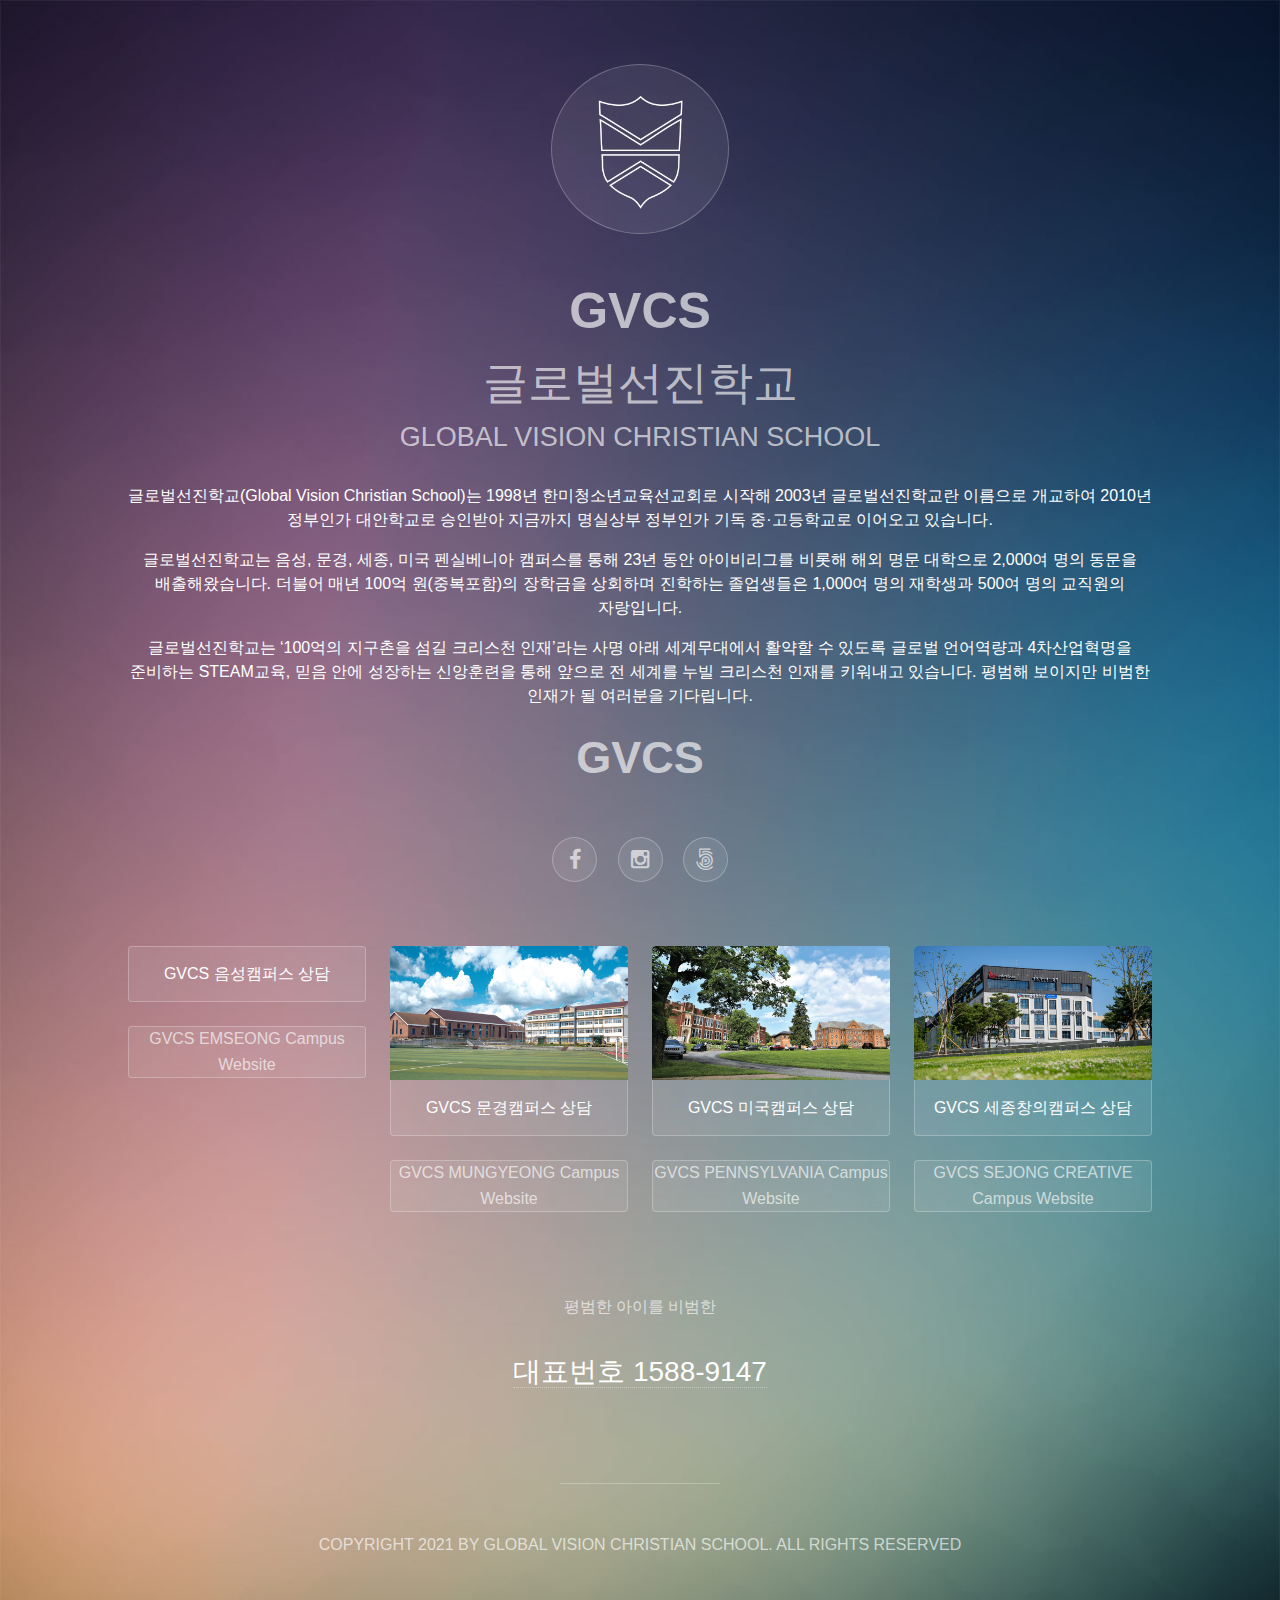
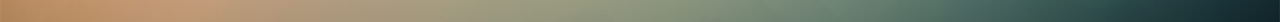
==== commit d64d1ca4: "Update index.html" ====
--- a/index.html
+++ b/index.html
@@ -76,7 +76,7 @@
 								<div>
 									<a href="https://docs.google.com/forms/d/1efO4ogsP-Ee_uPZM9BLAga3Bux92OaoQBcPOXGpLBpM/edit">
 										<img src="images/thumbs/pa.png" alt="" />
-										<h3>GVCS PA캠퍼스 상담</h3>
+										<h3>GVCS 미국캠퍼스 상담</h3>
 									</a>
 
 									<a href="https://www.gvcspa.org/"> GVCS PENNSYLVANIA Campus Website</a>
@@ -101,7 +101,7 @@
 					</section>
 
 					<div class="slogan">
-						<div class="slogan__text">청함보다 택함을｜Many Are Called...Be the Chosen </div>
+						<div class="slogan__text"> 평범한 아이를 비범한  </div>
 					</div>
 
 					<div class="tel">
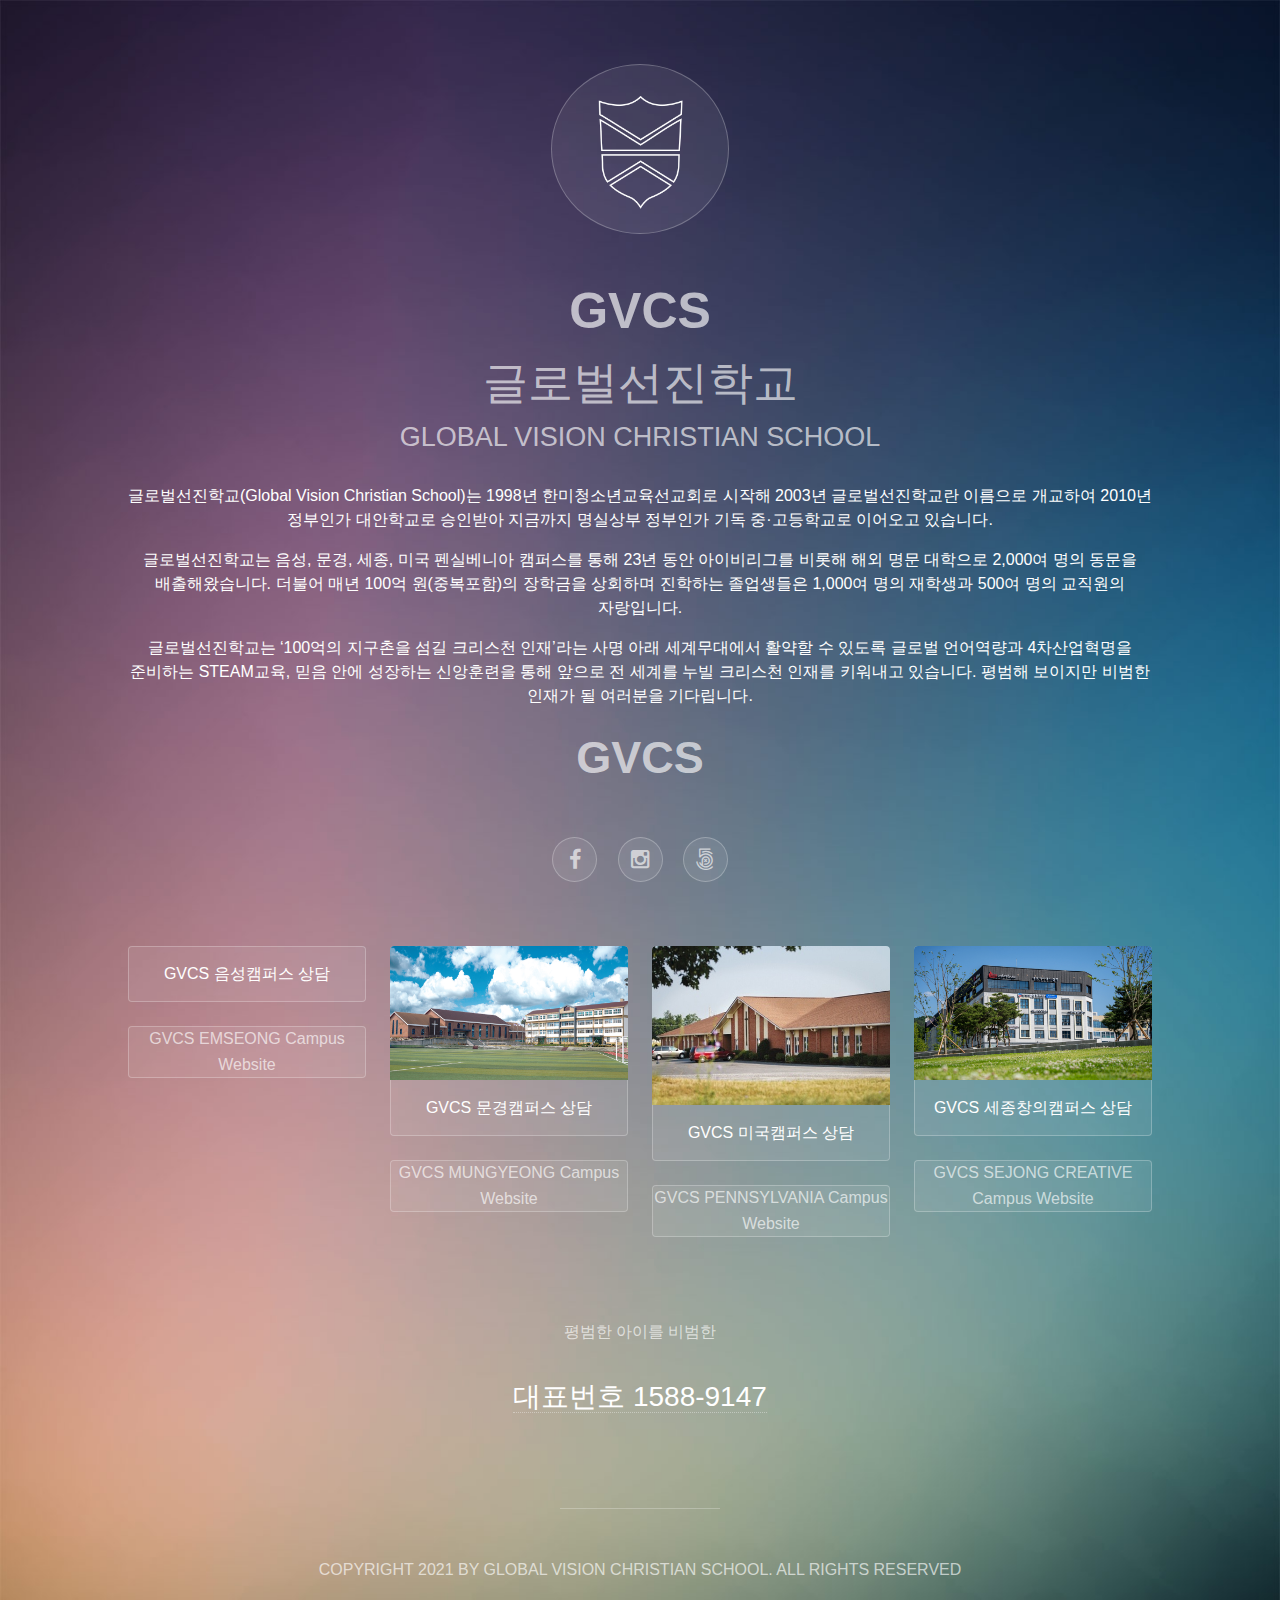
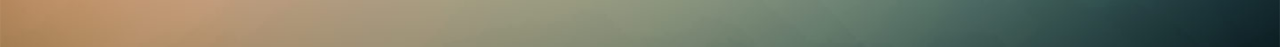
==== commit bc70d15c: "Update index.html" ====
--- a/index.html
+++ b/index.html
@@ -75,7 +75,7 @@
 								</div>
 								<div>
 									<a href="https://docs.google.com/forms/d/1efO4ogsP-Ee_uPZM9BLAga3Bux92OaoQBcPOXGpLBpM/edit">
-										<img src="images/thumbs/pa.png" alt="" />
+										<img src="images/thumbs/usa.jpg" alt="" />
 										<h3>GVCS 미국캠퍼스 상담</h3>
 									</a>
 
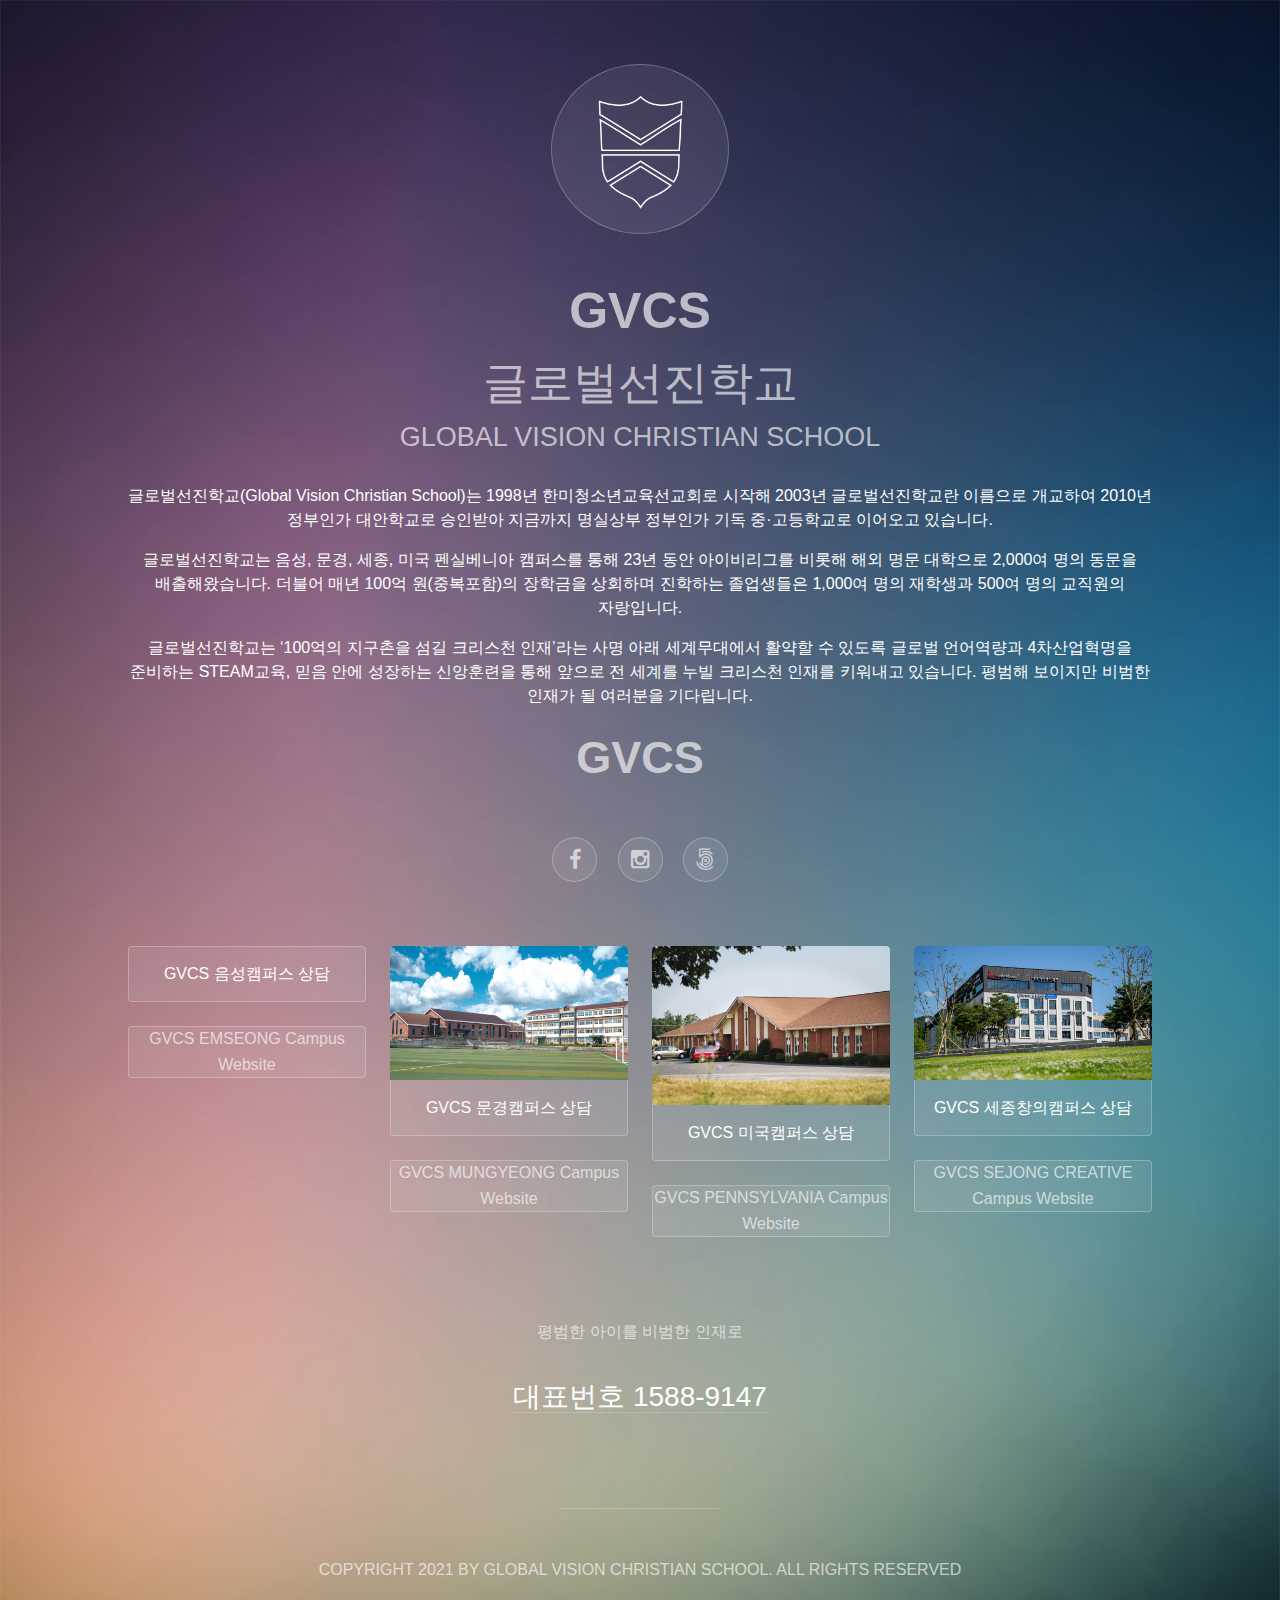
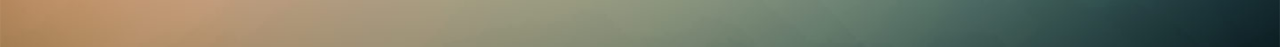
==== commit c9420c7f: "Update index.html" ====
--- a/index.html
+++ b/index.html
@@ -101,7 +101,7 @@
 					</section>
 
 					<div class="slogan">
-						<div class="slogan__text"> 평범한 아이를 비범한  </div>
+						<div class="slogan__text"> 평범한 아이를 비범한 인재로  </div>
 					</div>
 
 					<div class="tel">
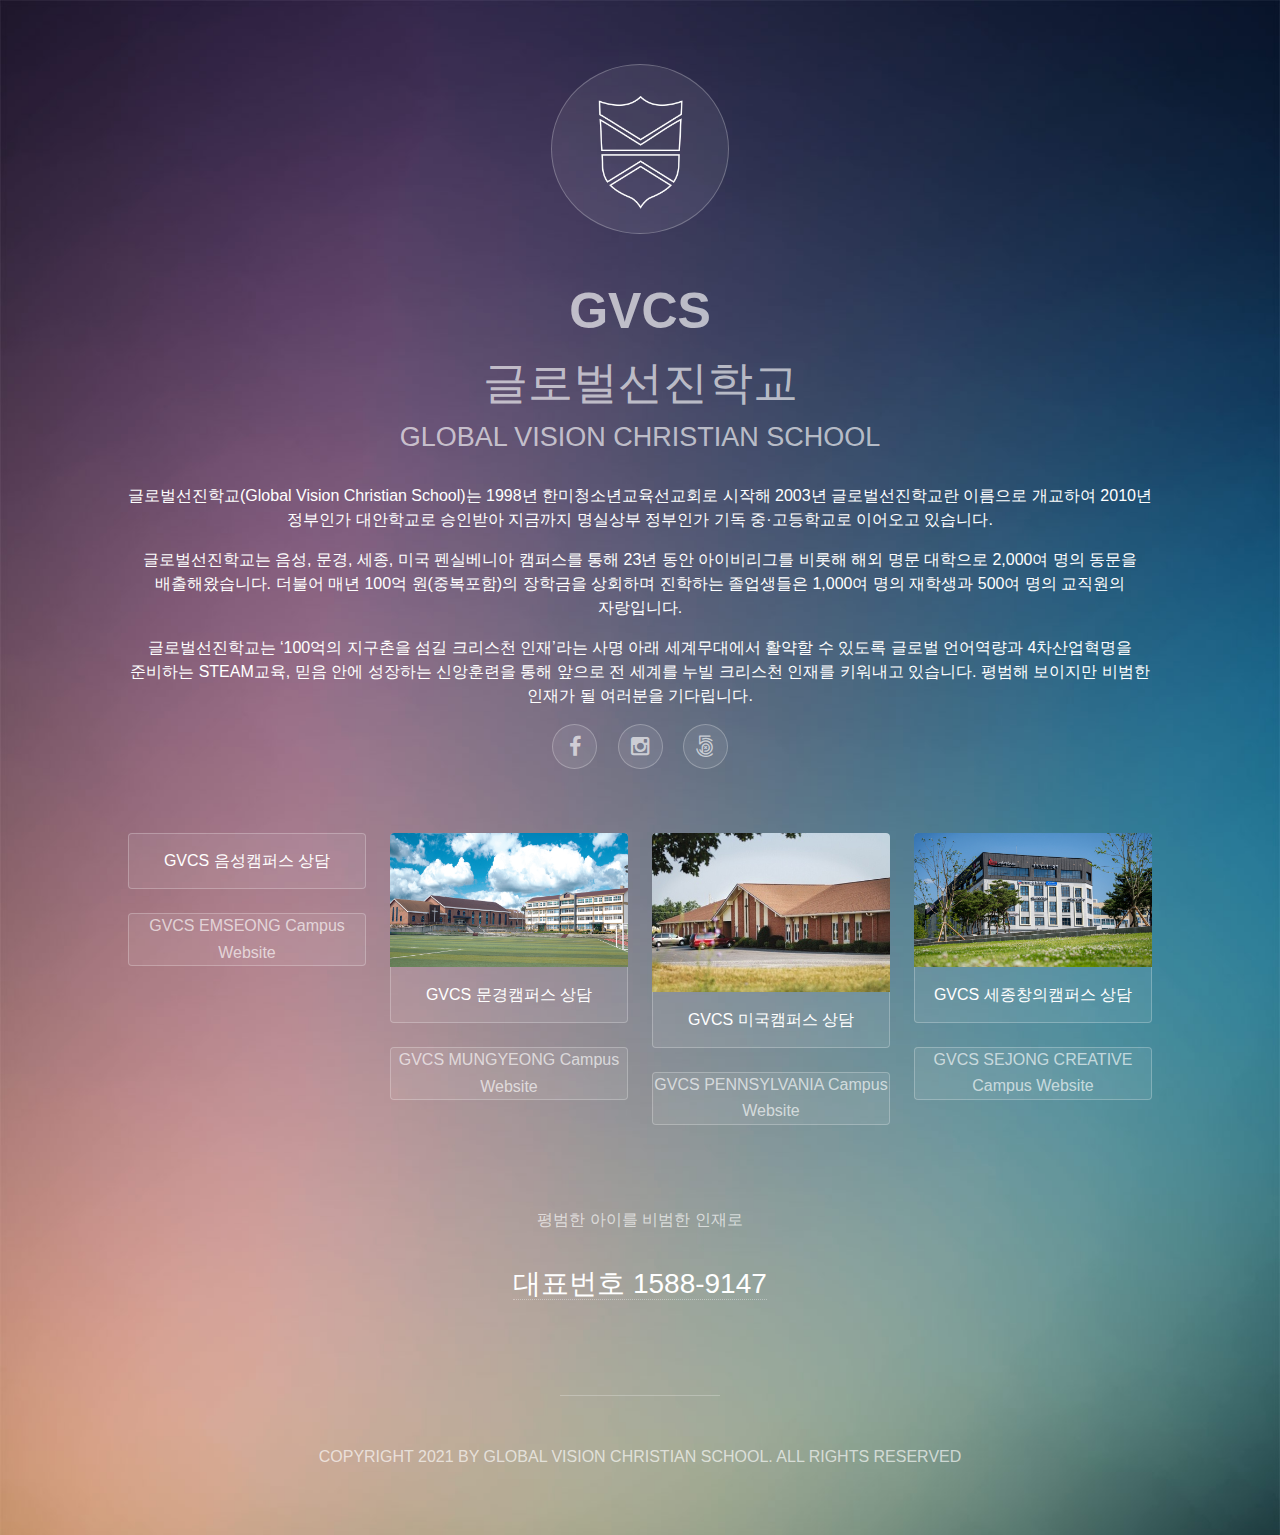
==== commit ef0807cc: "Update index.html" ====
--- a/index.html
+++ b/index.html
@@ -37,8 +37,7 @@
 							글로벌선진학교는 ‘100억의 지구촌을 섬길 크리스천 인재’라는 사명 아래 세계무대에서 활약할 수 있도록 글로벌 언어역량과 4차산업혁명을 준비하는 STEAM교육, 믿음 안에 성장하는 신앙훈련을 통해 앞으로 전 세계를 누빌 크리스천 인재를 키워내고 있습니다. 평범해 보이지만 비범한 인재가 될 여러분을 기다립니다.
 						</h3>
 
-						<h1 class="subtitle"> GVCS
-						</h1>
+				
 						<ul class="icons">
 							<li><a href="https://www.facebook.com/gvcs.gem.12" class="icon style2 fa-facebook"><span class="label">Facebook</span></a></li>
 							<li><a href="https://www.instagram.com/gemgvcs_official/" class="icon style2 fa-instagram"><span class="label">Instagram</span></a></li>
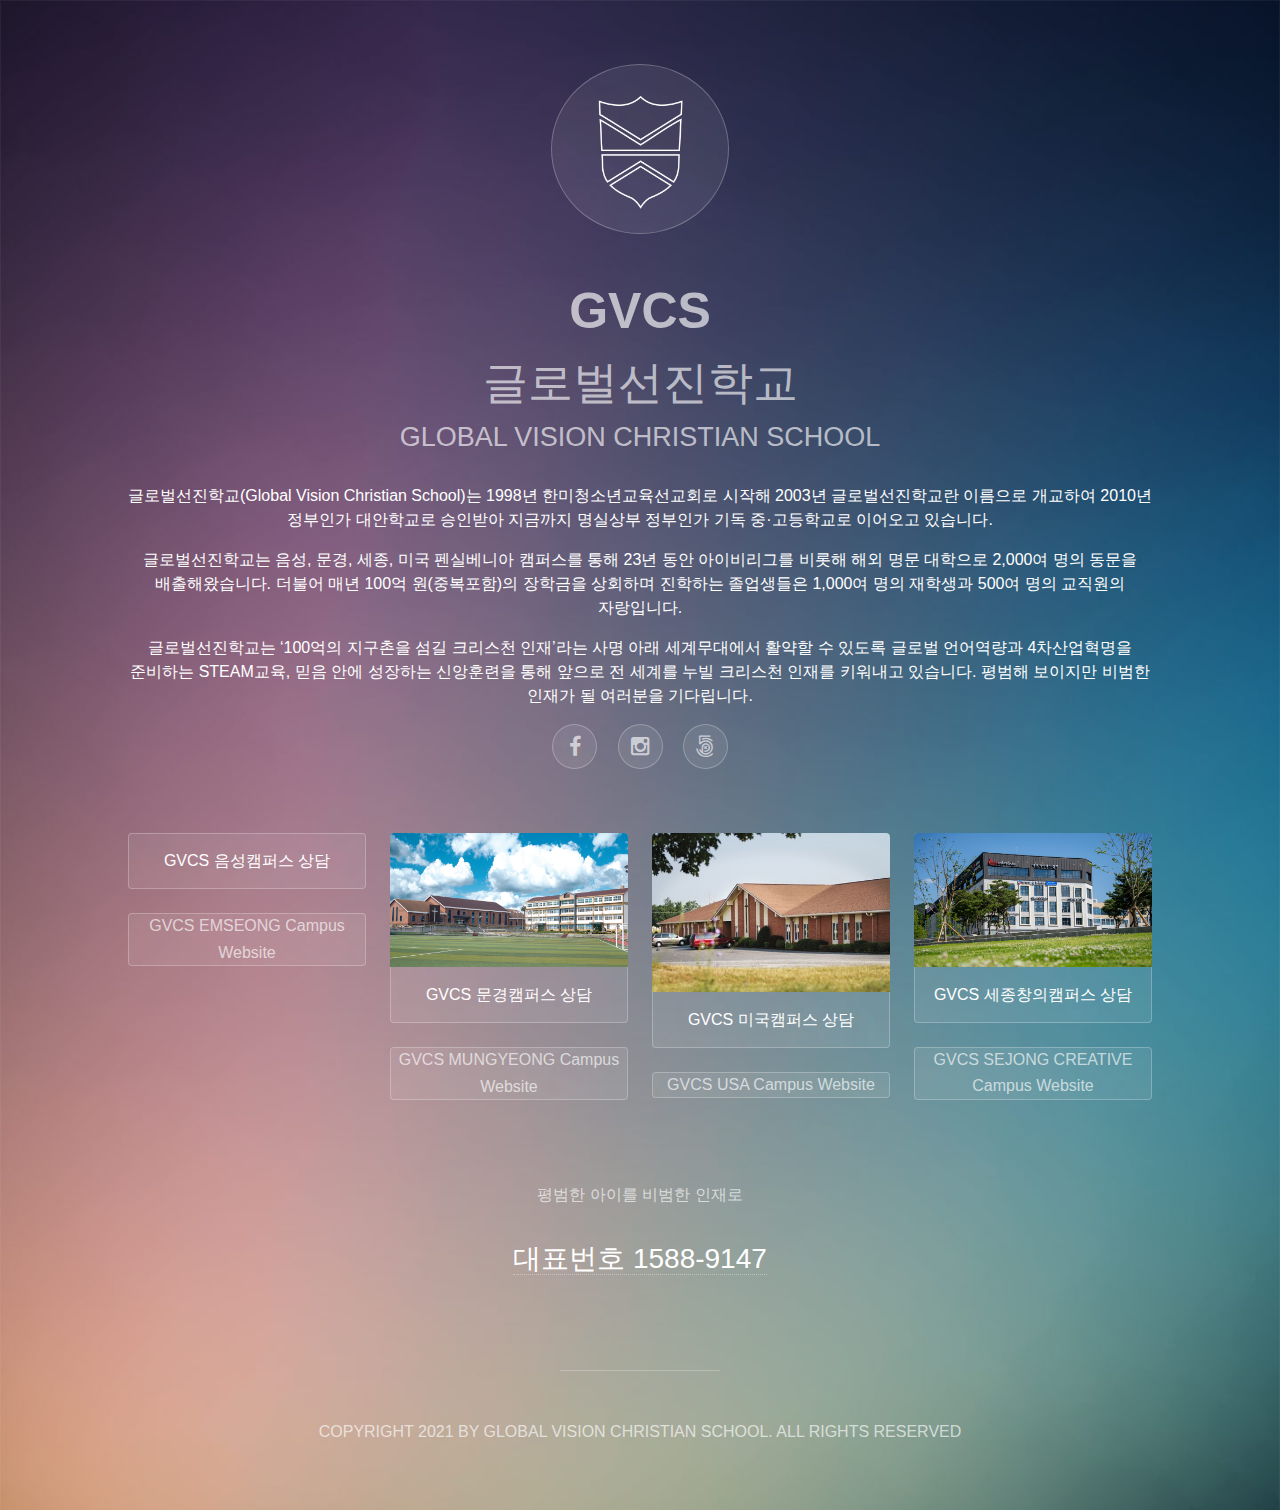
==== commit ed9bec71: "Update index.html" ====
--- a/index.html
+++ b/index.html
@@ -78,7 +78,7 @@
 										<h3>GVCS 미국캠퍼스 상담</h3>
 									</a>
 
-									<a href="https://www.gvcspa.org/"> GVCS PENNSYLVANIA Campus Website</a>
+									<a href="https://www.gvcspa.org/"> GVCS USA Campus Website</a>
 
 							
 								</div>
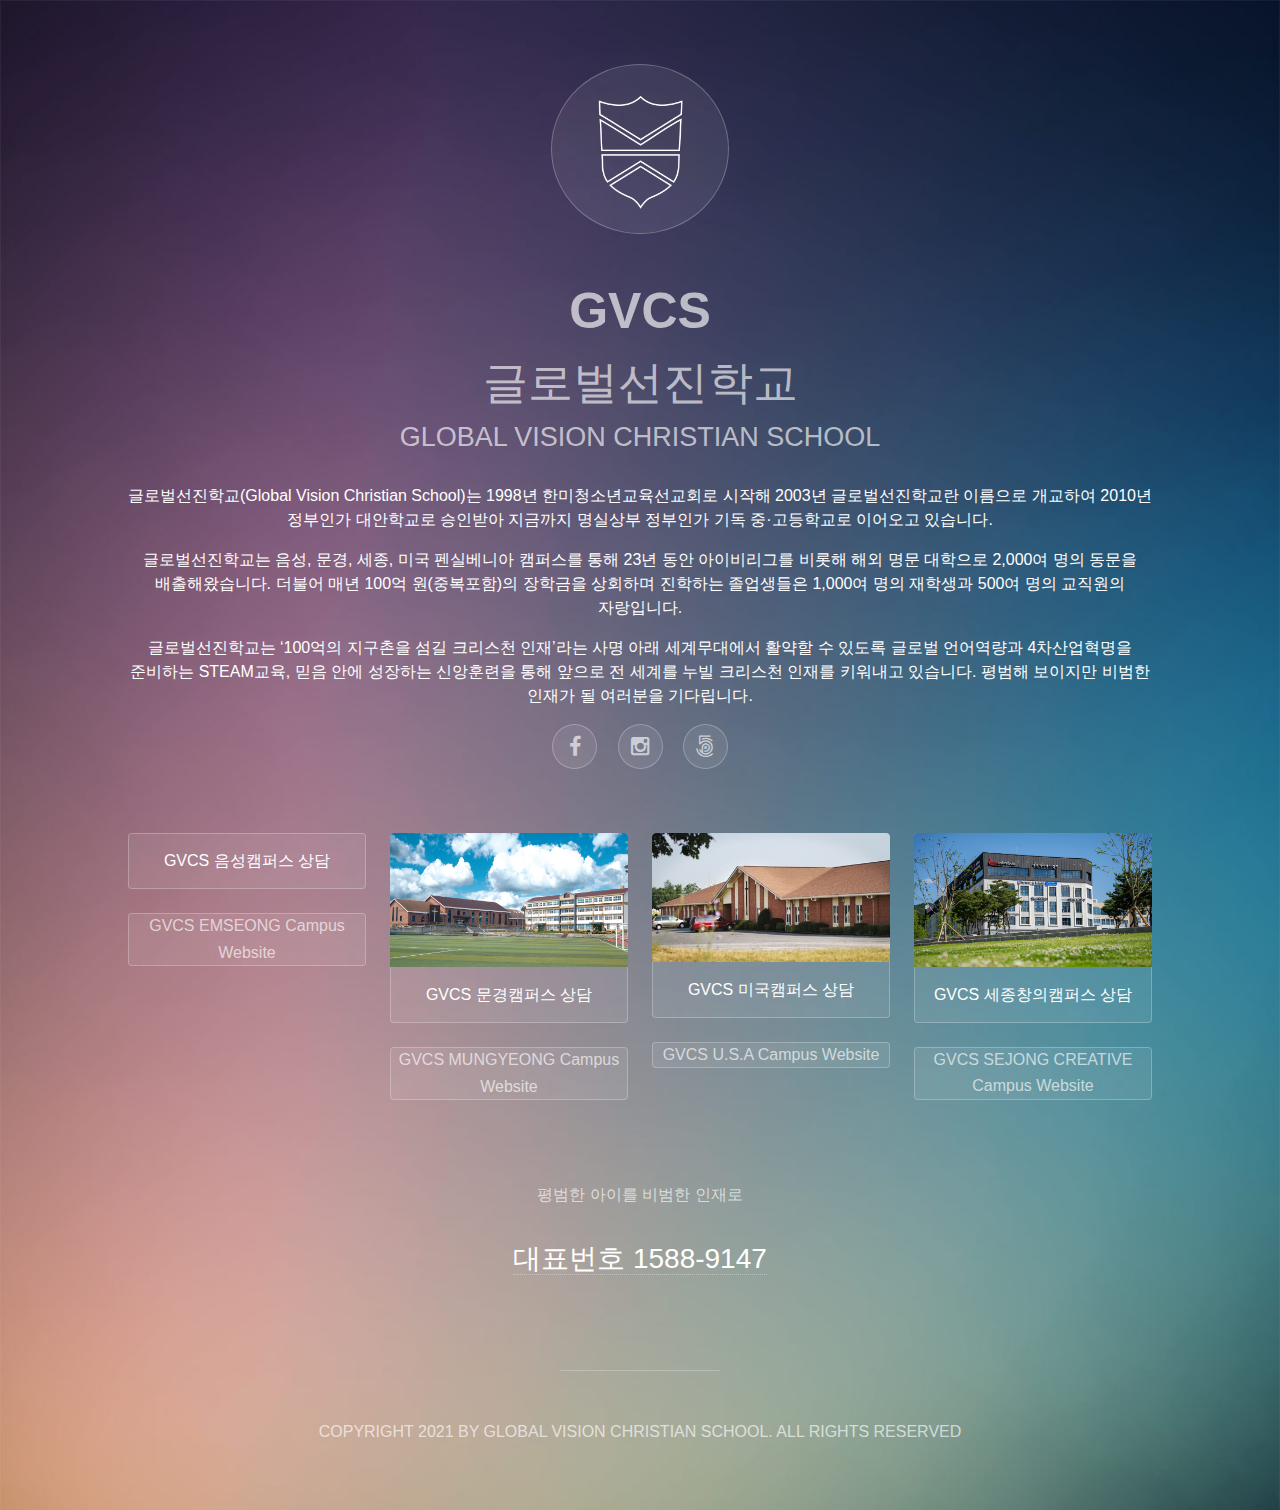
==== commit fa15076b: "Update index.html" ====
--- a/index.html
+++ b/index.html
@@ -78,7 +78,7 @@
 										<h3>GVCS 미국캠퍼스 상담</h3>
 									</a>
 
-									<a href="https://www.gvcspa.org/"> GVCS USA Campus Website</a>
+									<a href="https://www.gvcspa.org/"> GVCS U.S.A Campus Website</a>
 
 							
 								</div>
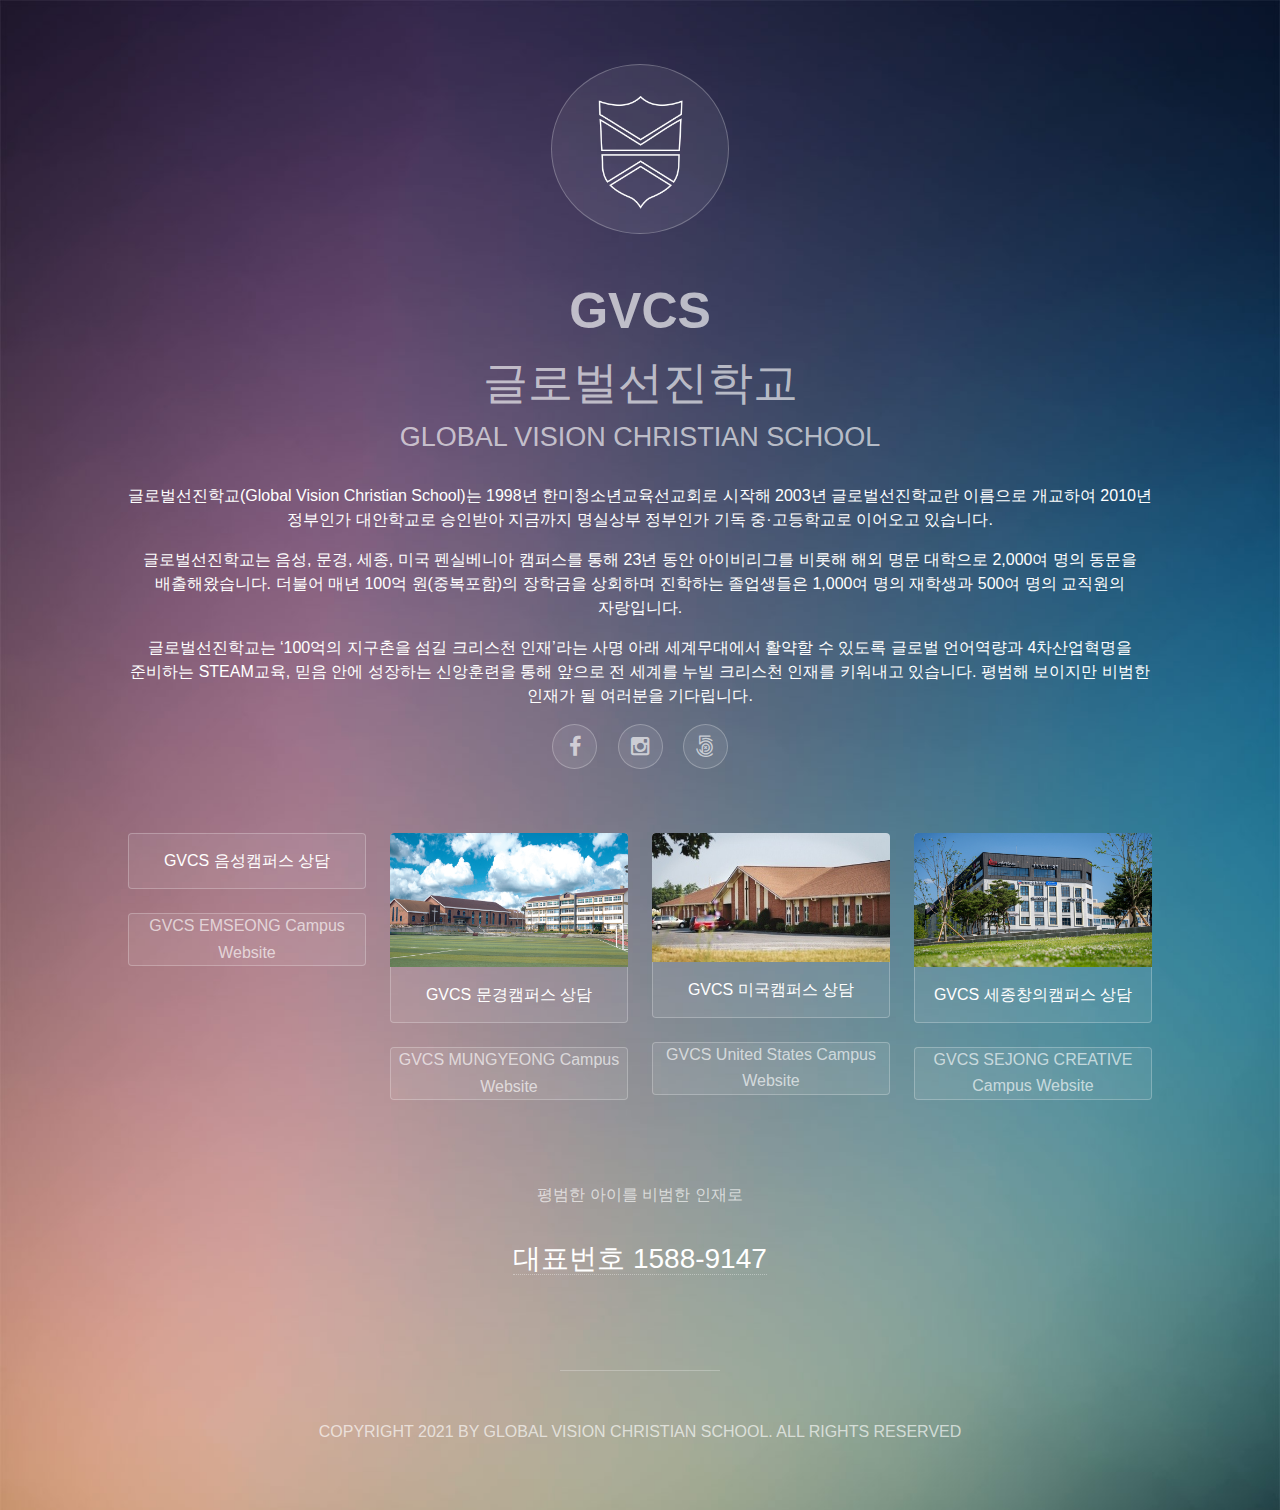
==== commit 367621f0: "Update index.html" ====
--- a/index.html
+++ b/index.html
@@ -78,7 +78,7 @@
 										<h3>GVCS 미국캠퍼스 상담</h3>
 									</a>
 
-									<a href="https://www.gvcspa.org/"> GVCS U.S.A Campus Website</a>
+									<a href="https://www.gvcspa.org/"> GVCS United States Campus Website</a>
 
 							
 								</div>
